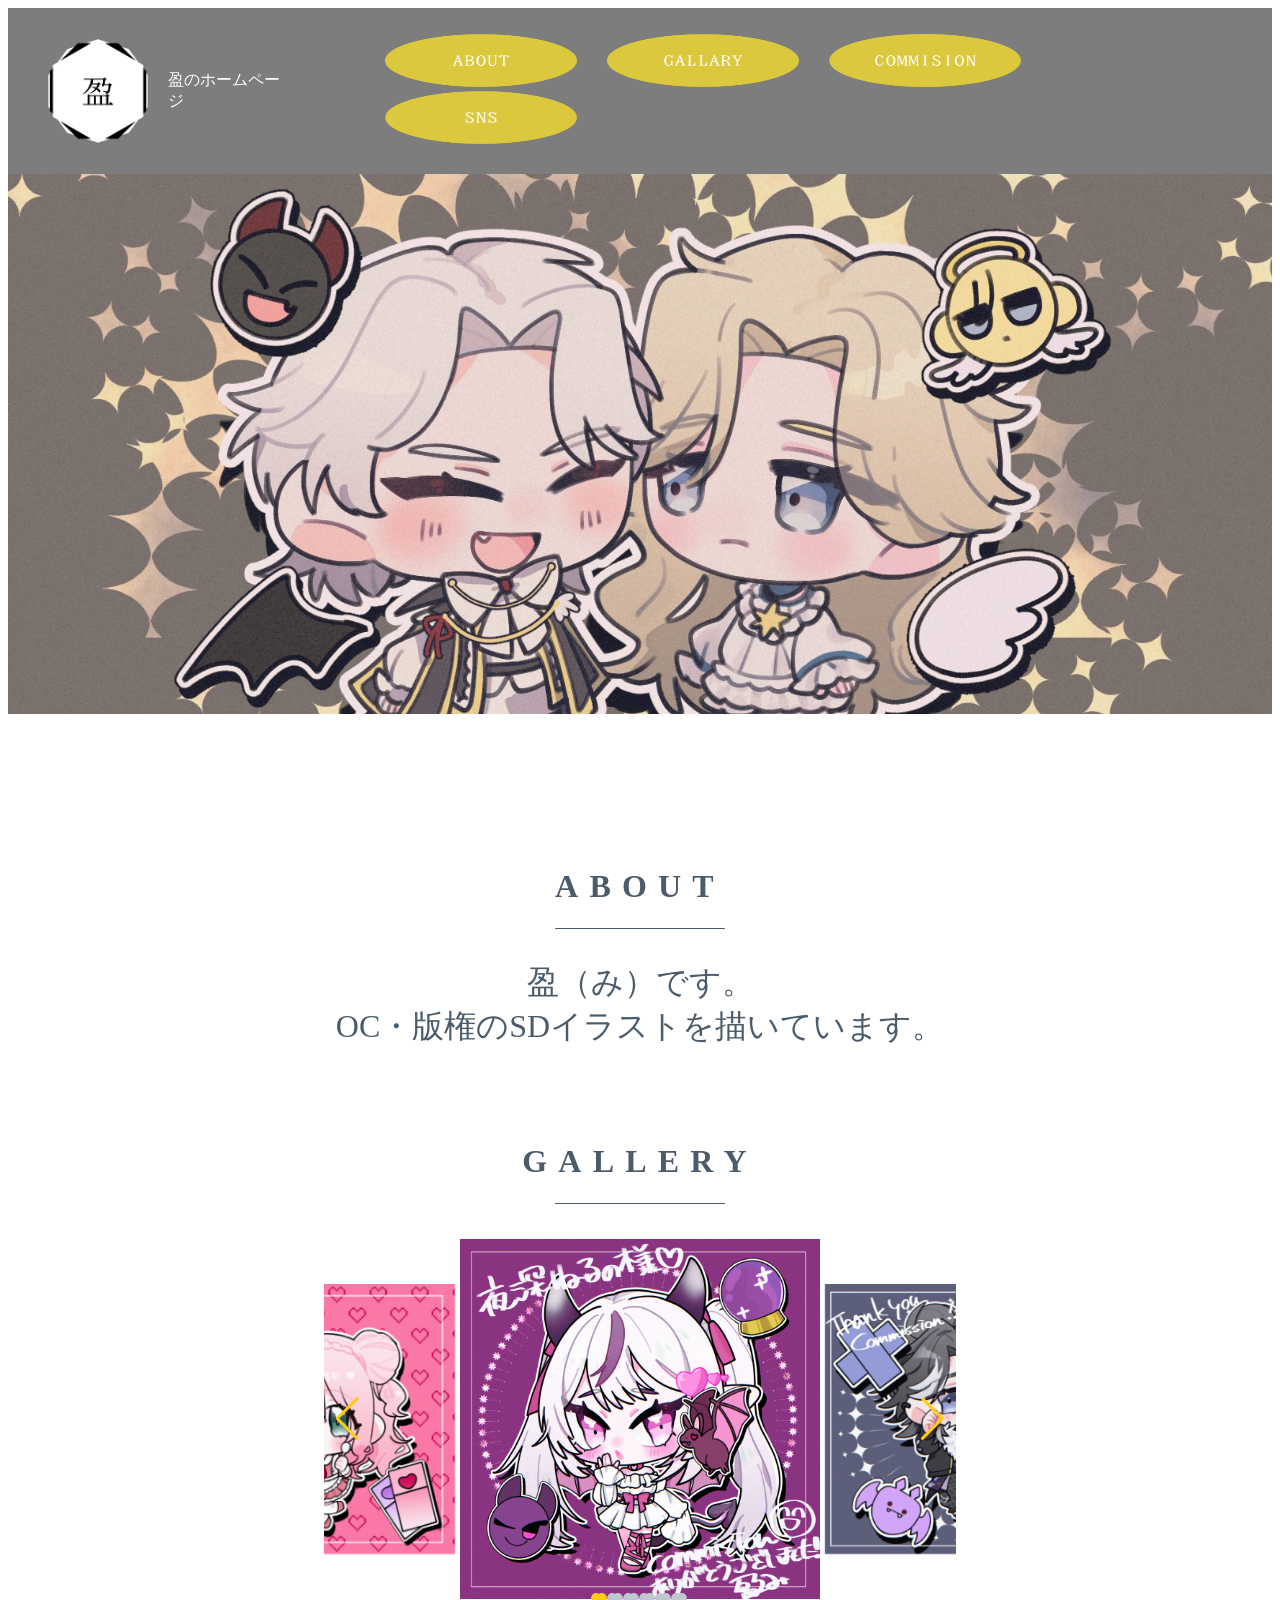
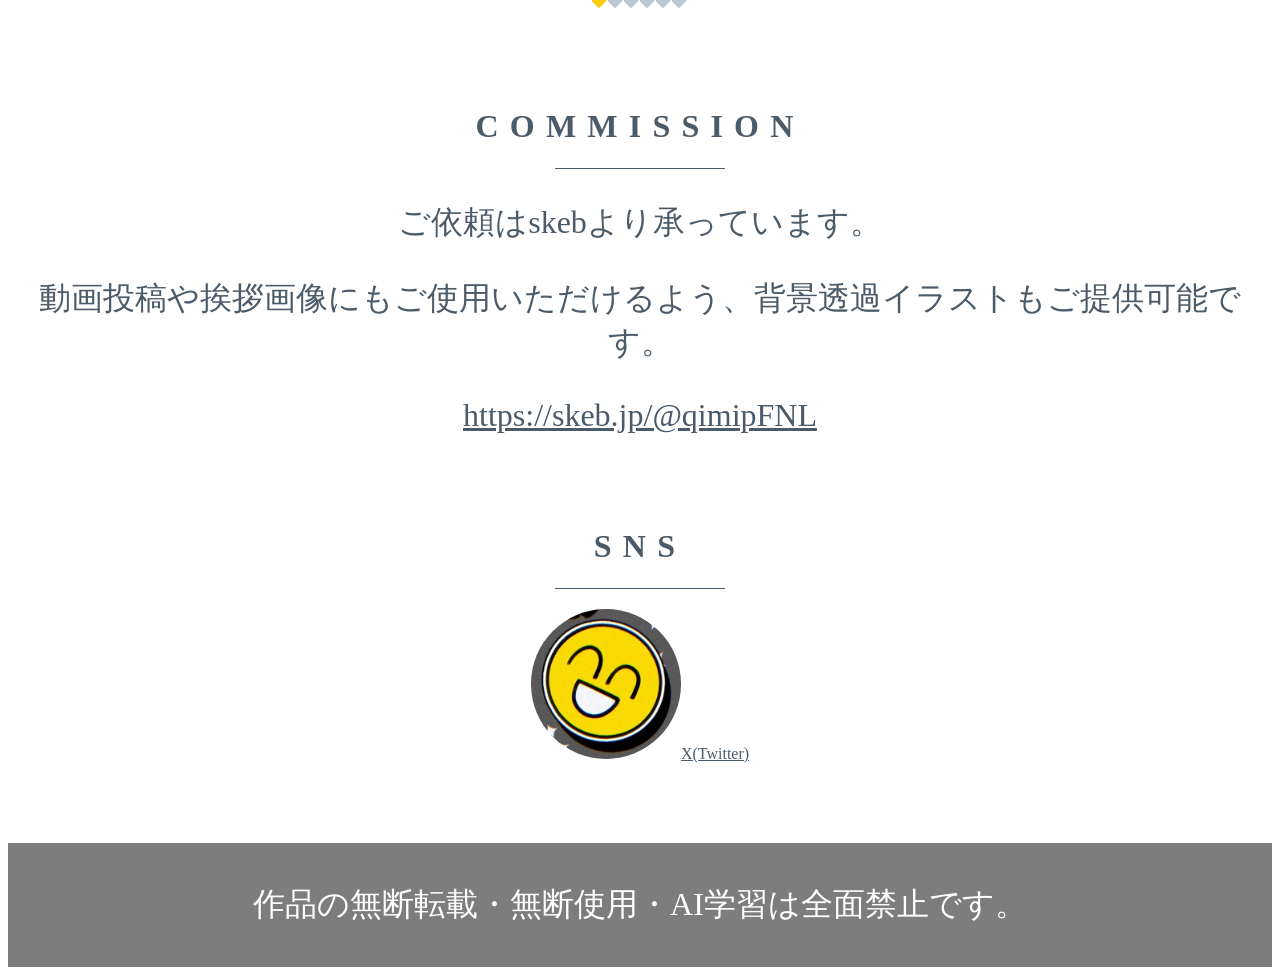
==== index.html @ 28e16974 "spCss" ====
<!DOCTYPE html>
<html lang="ja">
<head>
    <meta charset="UTF-8">
    <meta name="viewport" content="width=device-width, initial-scale=1.0">
    <title>盈のホームページ</title>
      <link rel="stylesheet" href="css/reset.css" type="text/css">
    <link rel="stylesheet" href="css/pc.css" type="text/css">  
    <link rel="stylesheet" href="css/sp.css" type="text/css">
    <link rel="stylesheet" href="https://unpkg.com/swiper@11/swiper-bundle.min.css">


</head>
<body>
<header class="site-header">
        <div id="logo"></div>
        <img src="common/logo.png" width="100" hegiht="37" aly="盈ロゴ">
        <div class="site-title">盈のホームページ</div>
    <nav id="gNavi">
        <ul>
            <li><a href="#about"><img src="common/navi1.png" width="192" height="53" alt="案内"></a></li>
            <li><a href="#gallery"><img src="common/navi2.png" width="192" height="53" alt="ギャラリー"></a></li>
            <li><a href="#commission"><img src="common/navi3.png" width="192" height="53" alt="コミッション"></a></li>
            <li><a href="#sns"><img src="common/navi4.png" width="192" height="53" alt="SNS"></a></li>
        </ul>
    </nav>
    <div id="nav-toggle">
        <div>
            <span></span>
            <span></span>
            <span></span>
        </div>
    </div>
</header>
<main>
    <div id="mainPhoto">
        <img src="common/main.png" width="100%" height="auto" alt="表紙">
    </div>
    <section id="about">
    <h2>ABOUT</h2>
    <p>盈（み）です。<br>OC・版権のSDイラストを描いています。</p>
    </section>
    <section id="gallery">
        <h2>GALLERY</h2>
        <div class="swiper">
            <div class="swiper-wrapper">
                <div class="swiper-slide"><img src="common/CM1.jpg" alt=""></div>
                <div class="swiper-slide"><img src="common/CM2.jpg" alt=""></div>
                <div class="swiper-slide"><img src="common/CM3.jpg" alt=""></div>
                <div class="swiper-slide"><img src="common/sample1.jpg" alt=""></div>
                <div class="swiper-slide"><img src="common/sample2.jpg" alt=""></div>
                <div class="swiper-slide"><img src="common/sample3.jpg" alt=""></div>
            </div>

            <!--ページネーション（下の丸）-->
            <div class="swiper-pagination"></div>
            <!--矢印-->
            <div class="swiper-button-prev"></div>
            <div class="swiper-button-next"></div>
        </div>
    </section>
    <section id="commission">
        <h2>COMMISSION</h2>
        <p>ご依頼はskebより承っています。</p>
        <p>動画投稿や挨拶画像にもご使用いただけるよう、背景透過イラストもご提供可能です。</p>
        <a href="https://skeb.jp/@qimipFNL" id="skeb-link">https://skeb.jp/@qimipFNL</a>
    </section>
    <section id="sns">
        <h2>SNS</h2>
        <a href="https://x.com/qimipFNL?s=20" id="snslink"><img src="common/icon.jpg" width="150" height="150" class="sns-icon">X(Twitter)</a>
    </section>
</main>
    
<footer class="site-footer">
    <p>作品の無断転載・無断使用・AI学習は全面禁止です。</p>
</footer>

</body>
<script src="https://code.jquery.com/jquery-3.4.1.js"></script>
<script src="common/js/lightbox.min.js"></script>
<script>
//スマホハンバーガーメニュー
(function($) {
    $(function () {
        $('#nav-toggle').on('click', function() {
            $('body').toggleClass('open');
        });
        $('#gNavi a,#gNavi img').on('click', function() {
            $('body').removeClass('open');
        });
    });
})(jQuery);
</script>
<script src="https://cdn.jsdelivr.net/npm/swiper@11/swiper-bundle.min.js"></script>
<script>
  const swiper = new Swiper('.swiper', {
    loop: true,
    centeredSlides: true,
    slidesPerView:'auto',
    spaceBetween: 20,
    pagination: {
      el: '.swiper-pagination',
      clickable: true,
    },
    navigation: {
      nextEl: '.swiper-button-next',
      prevEl: '.swiper-button-prev',
    },
});
</script>

</html>
---- css/pc.css ----
p {
    font-size: 2em;
}

.sp {
    display: none;
}

h2::after {
    content: "";
    display: block;
    background-color: #4b5b6a;
    width: 170px;
    height: 1px;
    margin: 10px auto 0;
    border-radius: 2px;
}

.site-header {
    display: flex;
    align-items: center;
    justify-content: space-between;
    padding: 10px 40px;
    background: #7d7d7d;
}

.site-title {
    color: #fff;
    margin: 20px;
    padding: 0px;
}


nav ul {
    overflow: hidden;
    list-style: none;
}

nav li {
    float: left;
    margin-left: 30px;
}

#mainPhoto {
    width: 100%;
    height: 600px;
    margin: 0 auto;
    background: #fff;
    box-sizing: border-box;
    overflow: hidden;
}

#mainPhoto img{
    width: 100%;
    height: 90%;
    object-fit: cover;
    display: block;
}

main section {
  margin: 80px auto;
}
 
section h2 {
  text-align: center;
  font-size: 2em;
  line-height: 200%;
  color: #4b5b6a;
  letter-spacing: 0.35em;
  margin-bottom: 20px;
}

.swiper {
    width: 50%;
    max-width: 900px;
    margin: 0 auto;
}
.swiper-slide {
    width: auto !important;
    display: flex !important;
    justify-content: center;
}
.swiper-slide img{
    width: 300px;
    height: auto;
    padding-top: 45px;
    padding-bottom: 45px;
    object-fit: contain;
    transform: scale(0.9);
    transition: transform 0.3s ease;
}
.swiper-slide-active img {
    transform: scale(1.2);
}
:root {
    --swiper-navigation-color: #ffcc12;
    --swiper-pagination-color: #ffcc12;
    --swiper-pagination-bullet-inactive-color: #bfc7d0;
    --swiper-pagination-bullet-inactive-opacity: 1;
}

.swiper-pagination-bullet {
    width: 14px;
    height: 14px;
    position: relative;
    background: transparent;
    opacity: 1;
}
.swiper-pagination-bullet::before,
.swiper-pagination-bullet::after{
    content: "";
    position: absolute;
    width: 10px;
    height: 14px;
    background: #bfc7d0;
    border-radius: 10px 10px 0 0;
}
/*左の丸*/
.swiper-pagination-bullet::before{
    left: 3px;
    transform: rotate(-45deg);
    transform-origin: bottom left;
}
/*右の丸*/
.swiper-pagination-bullet::after{
    right: 5px;
    transform: rotate(45deg);
    transform-origin: bottom right;
}
.swiper-pagination-bullet-active::before,
.swiper-pagination-bullet-active::after{
    background: #ffcc12;
}

#skeb-link {
    display: block;
    text-align: center;
    color: #4b5b6a;
    font-size: 2em;
}

section #snslink {
    display: block;
    text-align: center;
    color: #4b5b6a;
    margin: 0 auto;
    width: fit-content;
}
 
.sns-icon {
    border-radius: 50%;
    object-fit: cover;
}
.sns-icon {
    transition: 0.3s;
}
.sns-icon:hover {
    transform: scale(1.1);
}

.site-footer {
    display: flex;
    align-items: center;
    justify-content: space-between;
    padding: 40px 40px;
    background: #7d7d7d;
}

footer p {
    text-align: center;
    margin: auto;
    color: #fff;
}
---- css/sp.css ----
@media screen and (max-width: 736px){
    
    p {
        font-size: 16px;
    }
        
    .pc {display: none;}

    html {
        overflow-x: hidden;
    }

    body {
        width: 100%;
        margin: 0;
        padding: 0;
    }

    .container {
        flex-direction: column;
    }

    header {
        position: relative;
        display: flex;
        flex-direction: column;
        align-items: center;
        height: 150px;
        justify-content: center;

    }

    #logo img {
        width: 30px;
        height: 30px;
        margin: 0 auto 4px auto
    }

    .site-title {
        font-size: 18px;
        margin: 0;
    }

    #gNavi * {
        pointer-events: auto;
    }
/*ナビは最初非表示*/
     #gNavi {
        background-color: rgba(249, 249, 249, 0.9);
        width: 100%;
        height: 100vh;
        position: fixed;
        top: 0;
        left: 0;
        z-index: 990;
        flex-direction: column;
        justify-content: center;
        align-items: center;
        visibility: hidden;
        opacity: 0;
        transition: all .6s ease;
        pointer-events: none;
    }
    #gNavi ul {
        opacity: 0;
        transform: translateY(-200px);
        transition: transform .6s ease, opacity 02s ease;
    }
    #gNavi img {
        display: block;
        padding: 10px 0;
    }

    .open {
        overflow: hidden;
    }
    .open #gNavi {
        visibility: visible;
        opacity: 1;
    }
    .open #gNavi ul{
        opacity: 1;
        transform: translateY(0);
    }
/*ハンバーガーの位置調整（はみ出し防止）*/
    #nav-toggle {
        width: 30px;
        height: 25px;
        position: fixed;
        top: 15px;
        right: 15px;
        z-index: 2000;
    }

    #nav-toggle>div {
        position: relative;
        width: 100%;
        height: 100%;

    }

    #nav-toggle span {
        width: 100%;
        height: 3px;
        left: 0;
        display: block;
        background: #ffcc12;
        position: absolute;
        transition: transform .6s ease-in-out, top .5s ease;
    }

    #nav-toggle span:nth-child(1){top: 0px;}
    #nav-toggle span:nth-child(2){top: 10px;}
    #nav-toggle span:nth-child(3){top: 20px;}
    .open #nav-toggle span:nth-child(1){
        top: 15px;
        transform: rotate(45deg);
    }
    .open #nav-toggle span:nth-child(2){
        top: 15px;
        width: 0;
        left: 50%;
    }
    .open #nav-toggle span:nth-child(3){
        top: 15px;
        transform: rotate(-45deg);
    }
   

    }
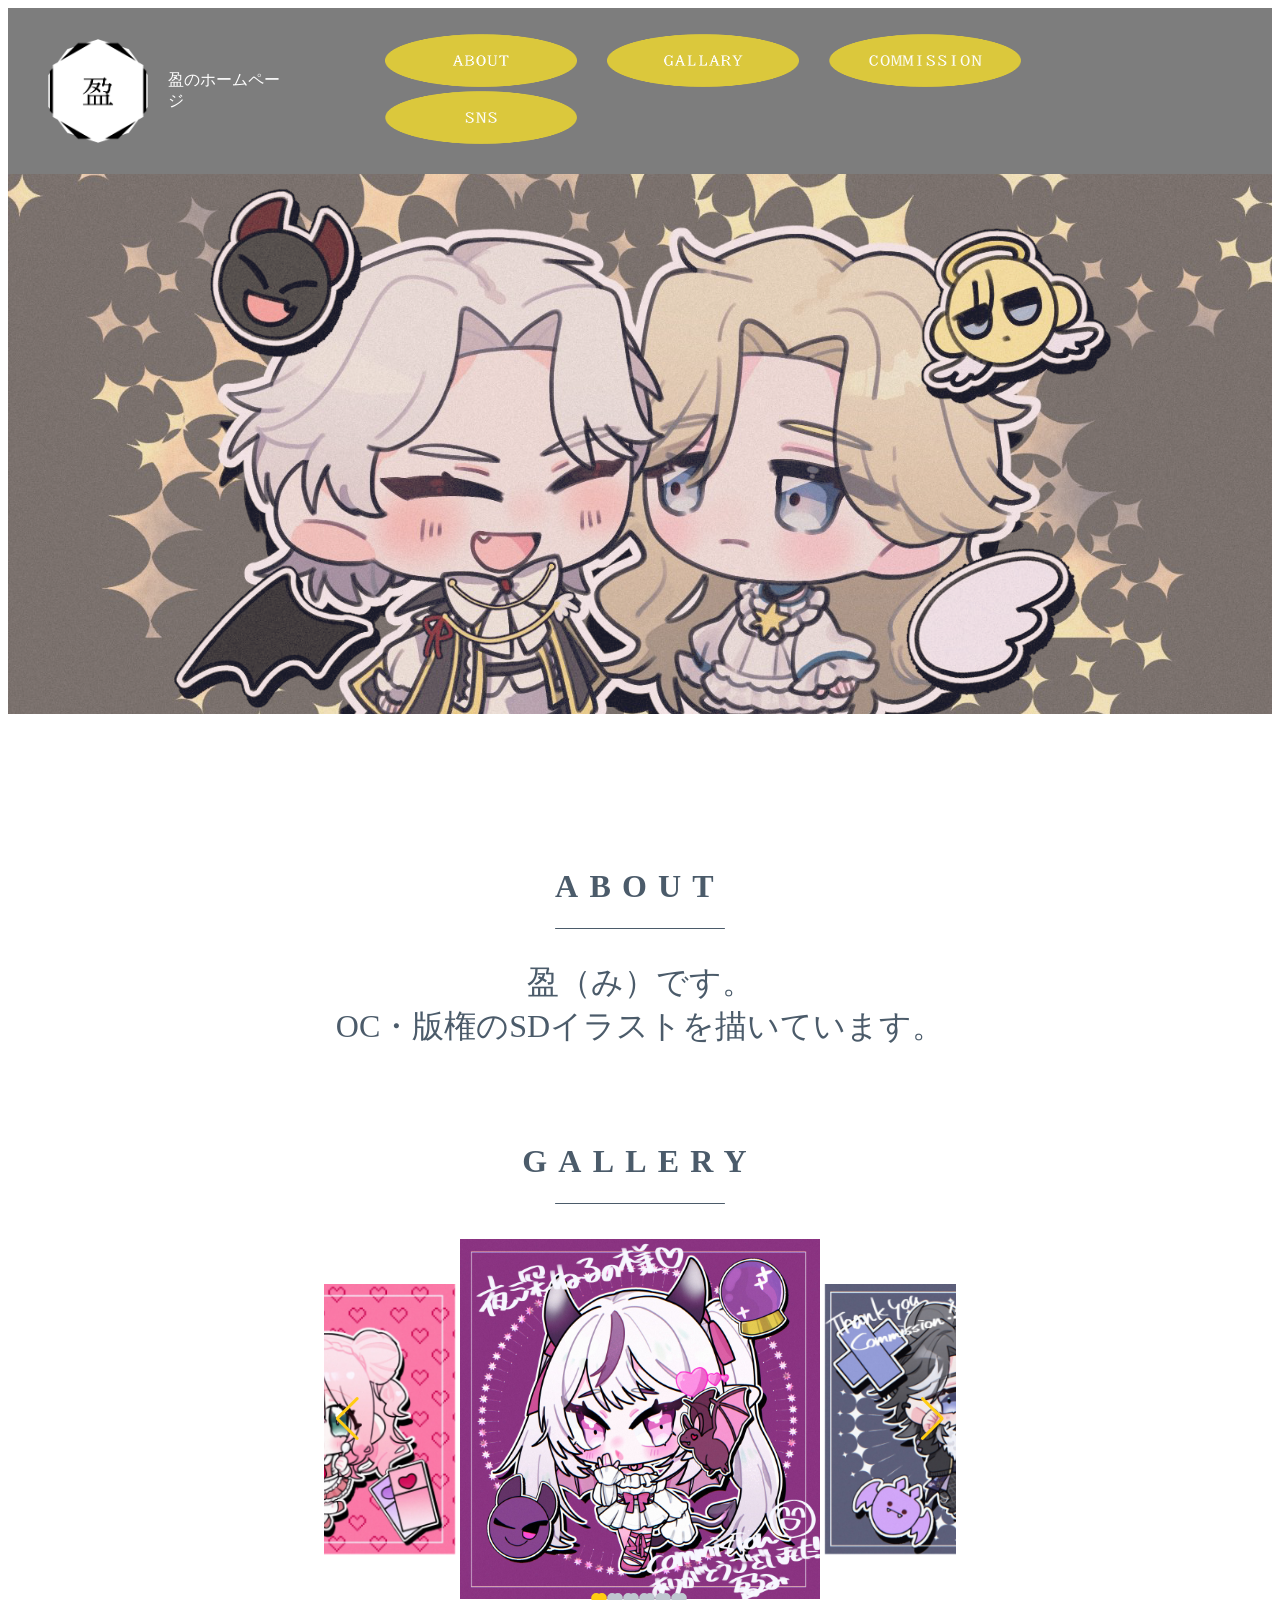
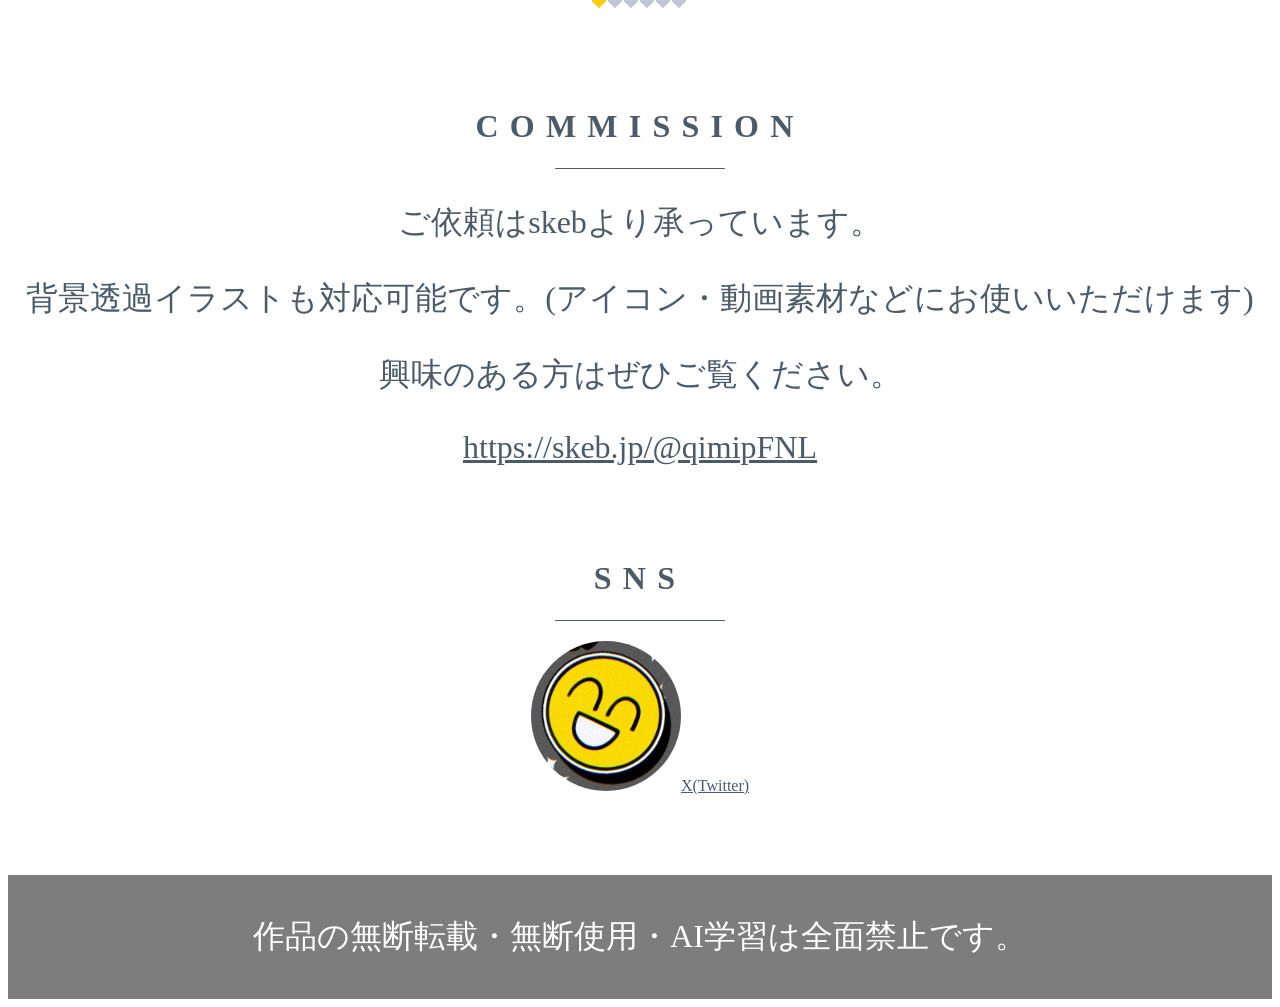
==== commit cac70987: "index.html を更新" ====
--- a/index.html
+++ b/index.html
@@ -62,7 +62,8 @@
     <section id="commission">
         <h2>COMMISSION</h2>
         <p>ご依頼はskebより承っています。</p>
-        <p>動画投稿や挨拶画像にもご使用いただけるよう、背景透過イラストもご提供可能です。</p>
+        <p>背景透過イラストも対応可能です。(アイコン・動画素材などにお使いいただけます)</p>
+        <p>興味のある方はぜひご覧ください。</p>
         <a href="https://skeb.jp/@qimipFNL" id="skeb-link">https://skeb.jp/@qimipFNL</a>
     </section>
     <section id="sns">
--- a/css/pc.css
+++ b/css/pc.css
@@ -70,7 +70,7 @@
   margin-bottom: 20px;
 }
 
-.swiper {
+.swiper{
     width: 50%;
     max-width: 900px;
     margin: 0 auto;
--- a/css/sp.css
+++ b/css/sp.css
@@ -126,5 +126,10 @@
         transform: rotate(-45deg);
     }
    
+    .swiper {
+        width: 100%;
+        max-width: 700px;
+        margin: 0 auto;
+    }
 
     }
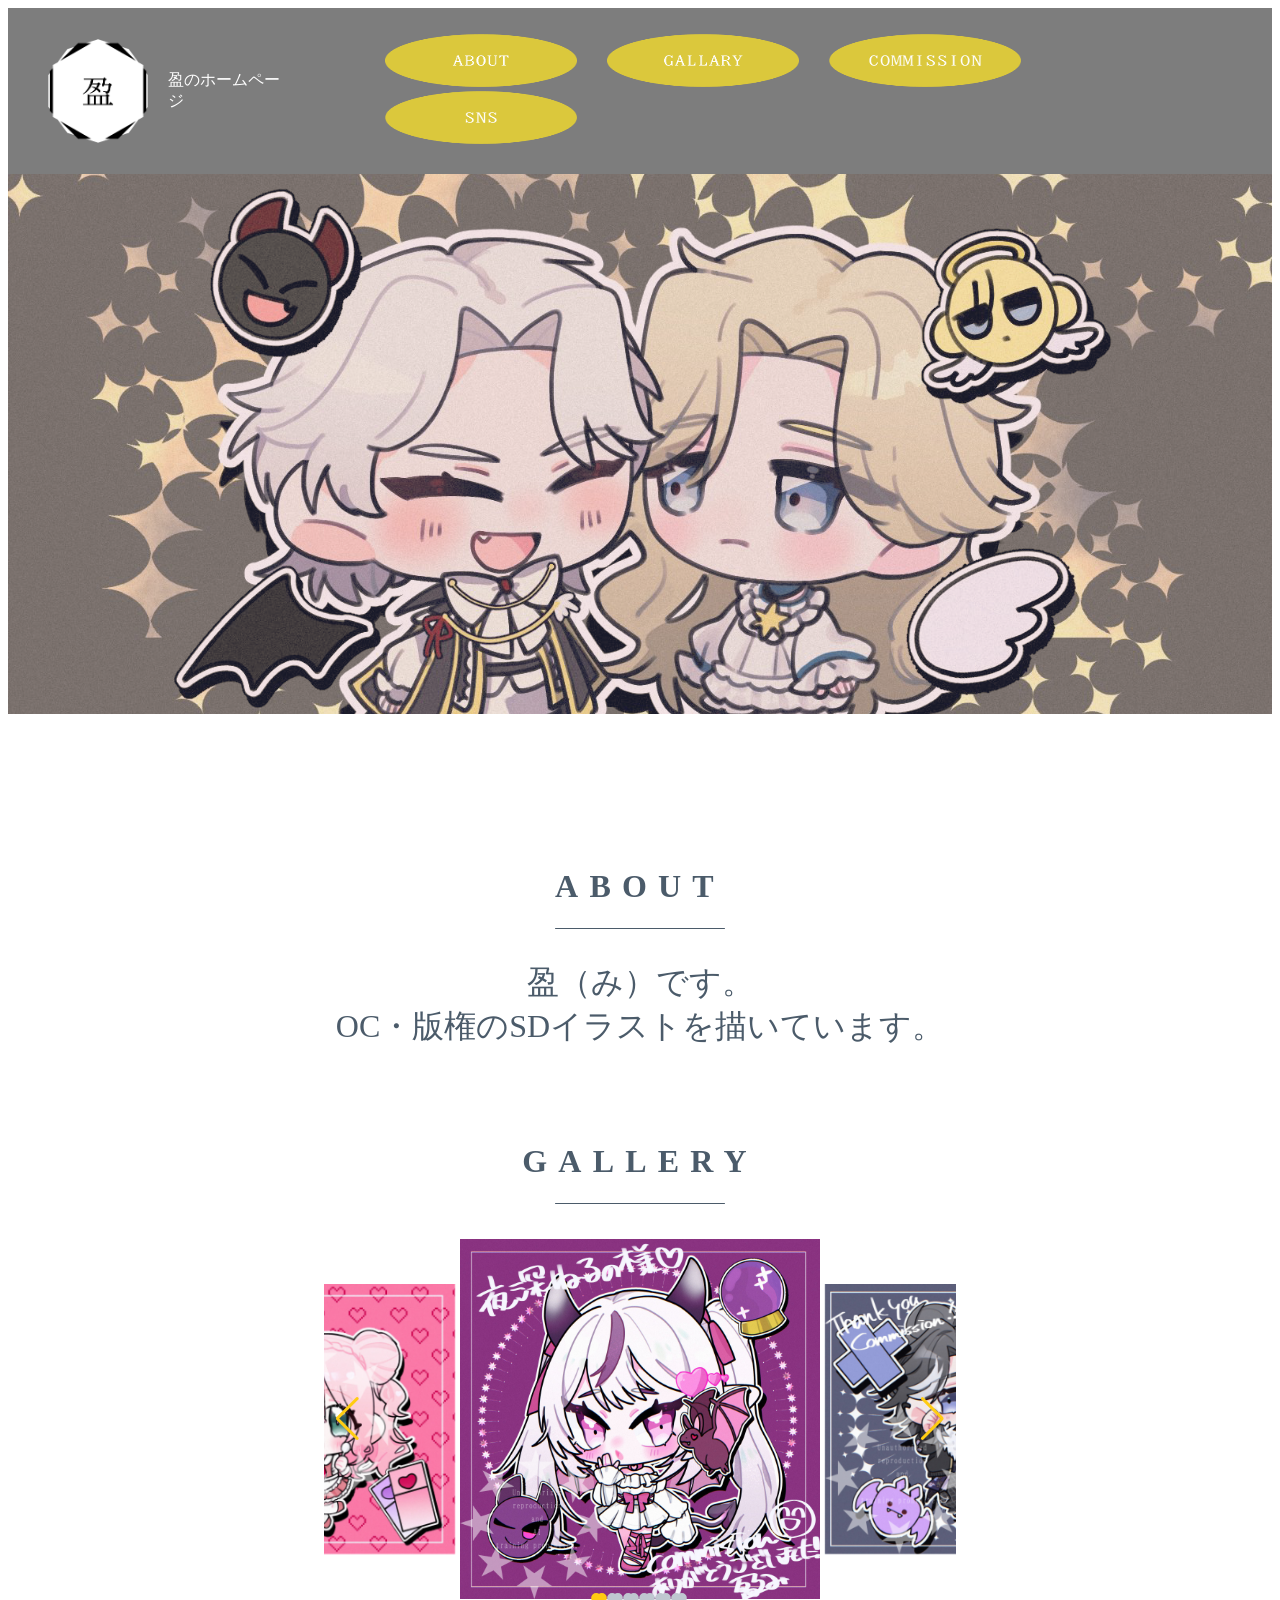
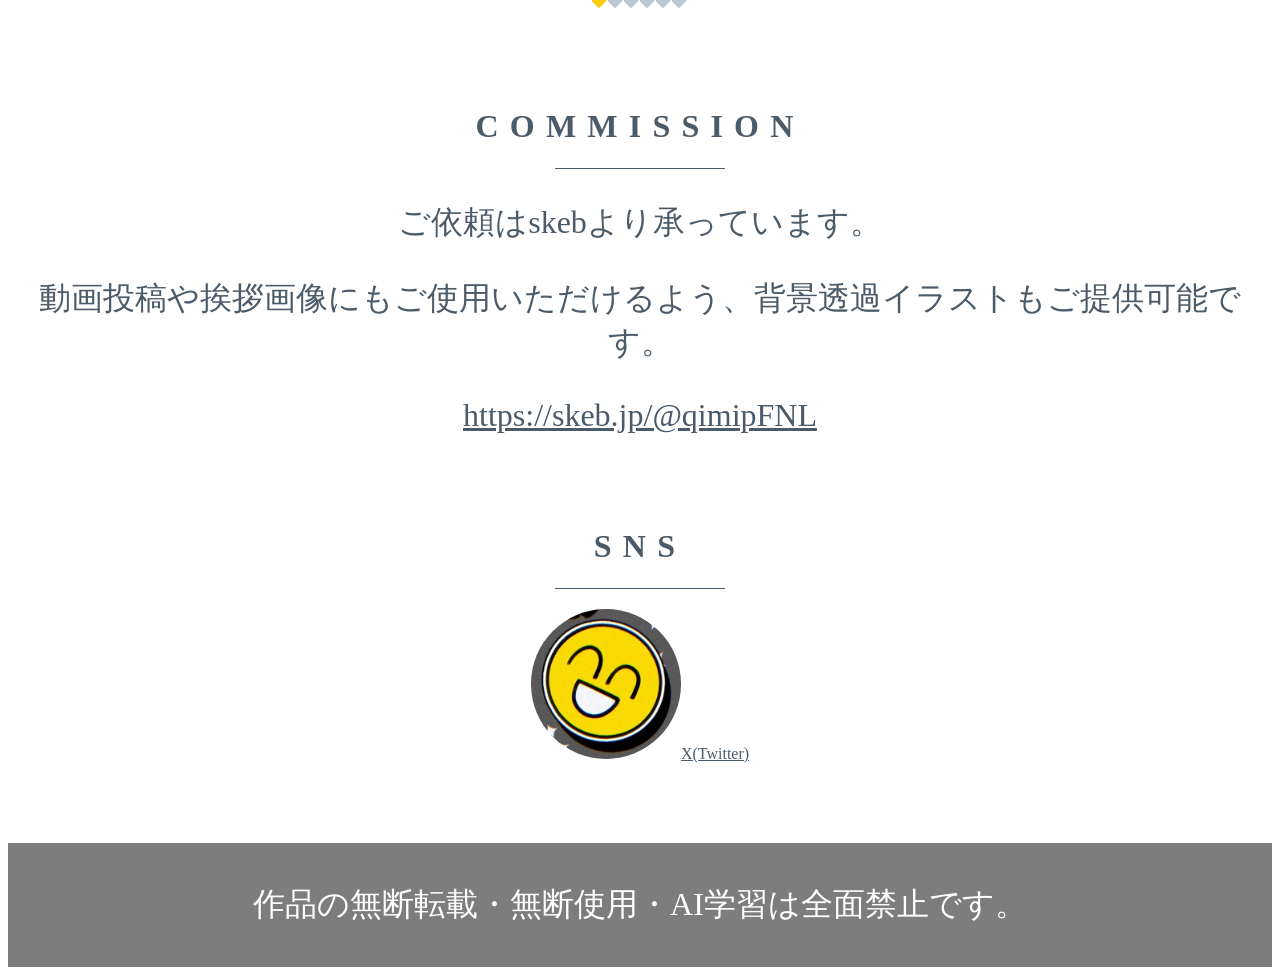
==== commit 56830f9f: "common" ====
--- a/index.html
+++ b/index.html
@@ -44,12 +44,12 @@
         <h2>GALLERY</h2>
         <div class="swiper">
             <div class="swiper-wrapper">
-                <div class="swiper-slide"><img src="common/CM1.jpg" alt=""></div>
-                <div class="swiper-slide"><img src="common/CM2.jpg" alt=""></div>
-                <div class="swiper-slide"><img src="common/CM3.jpg" alt=""></div>
-                <div class="swiper-slide"><img src="common/sample1.jpg" alt=""></div>
-                <div class="swiper-slide"><img src="common/sample2.jpg" alt=""></div>
-                <div class="swiper-slide"><img src="common/sample3.jpg" alt=""></div>
+                <div class="swiper-slide"><img src="common/CM1.png" alt=""></div>
+                <div class="swiper-slide"><img src="common/CM2.png" alt=""></div>
+                <div class="swiper-slide"><img src="common/CM3.png" alt=""></div>
+                <div class="swiper-slide"><img src="common/sample1.png" alt=""></div>
+                <div class="swiper-slide"><img src="common/sample2.png" alt=""></div>
+                <div class="swiper-slide"><img src="common/sample3.png" alt=""></div>
             </div>
 
             <!--ページネーション（下の丸）-->
@@ -62,8 +62,7 @@
     <section id="commission">
         <h2>COMMISSION</h2>
         <p>ご依頼はskebより承っています。</p>
-        <p>背景透過イラストも対応可能です。(アイコン・動画素材などにお使いいただけます)</p>
-        <p>興味のある方はぜひご覧ください。</p>
+        <p>動画投稿や挨拶画像にもご使用いただけるよう、背景透過イラストもご提供可能です。</p>
         <a href="https://skeb.jp/@qimipFNL" id="skeb-link">https://skeb.jp/@qimipFNL</a>
     </section>
     <section id="sns">
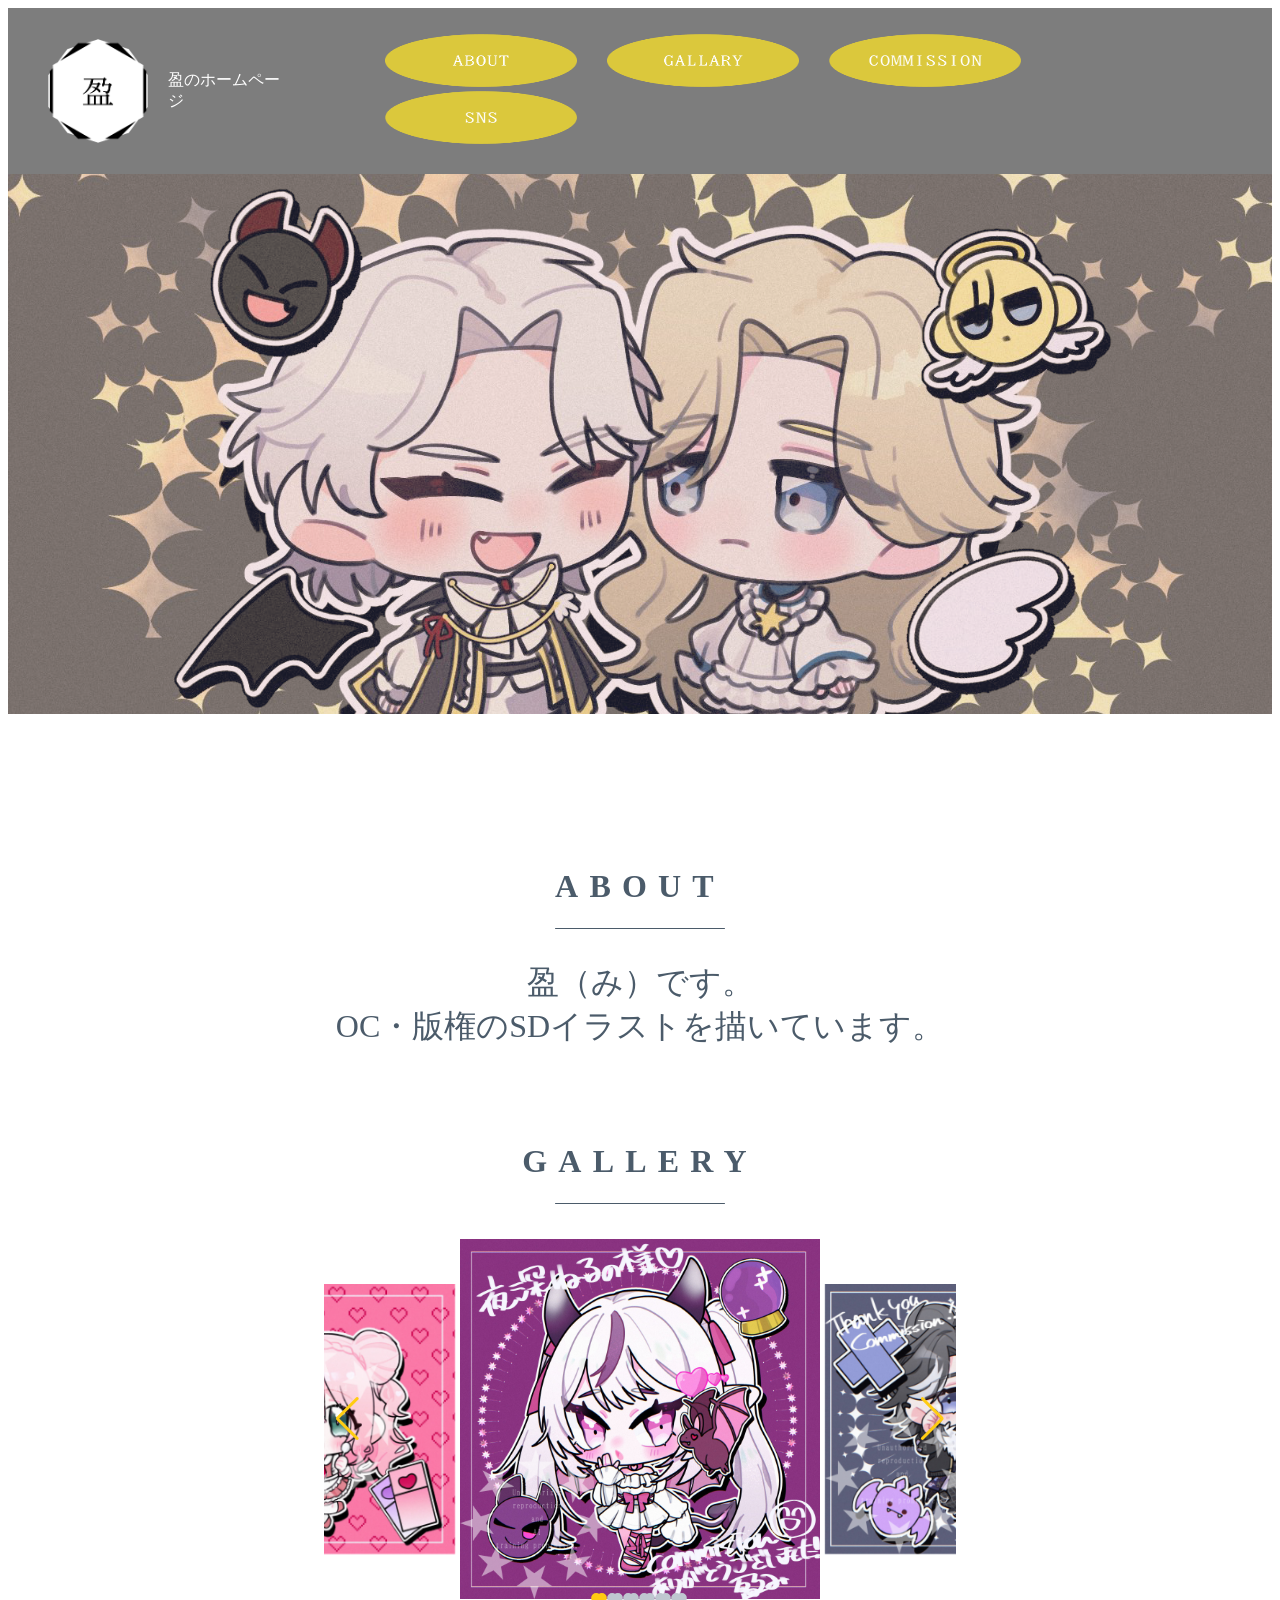
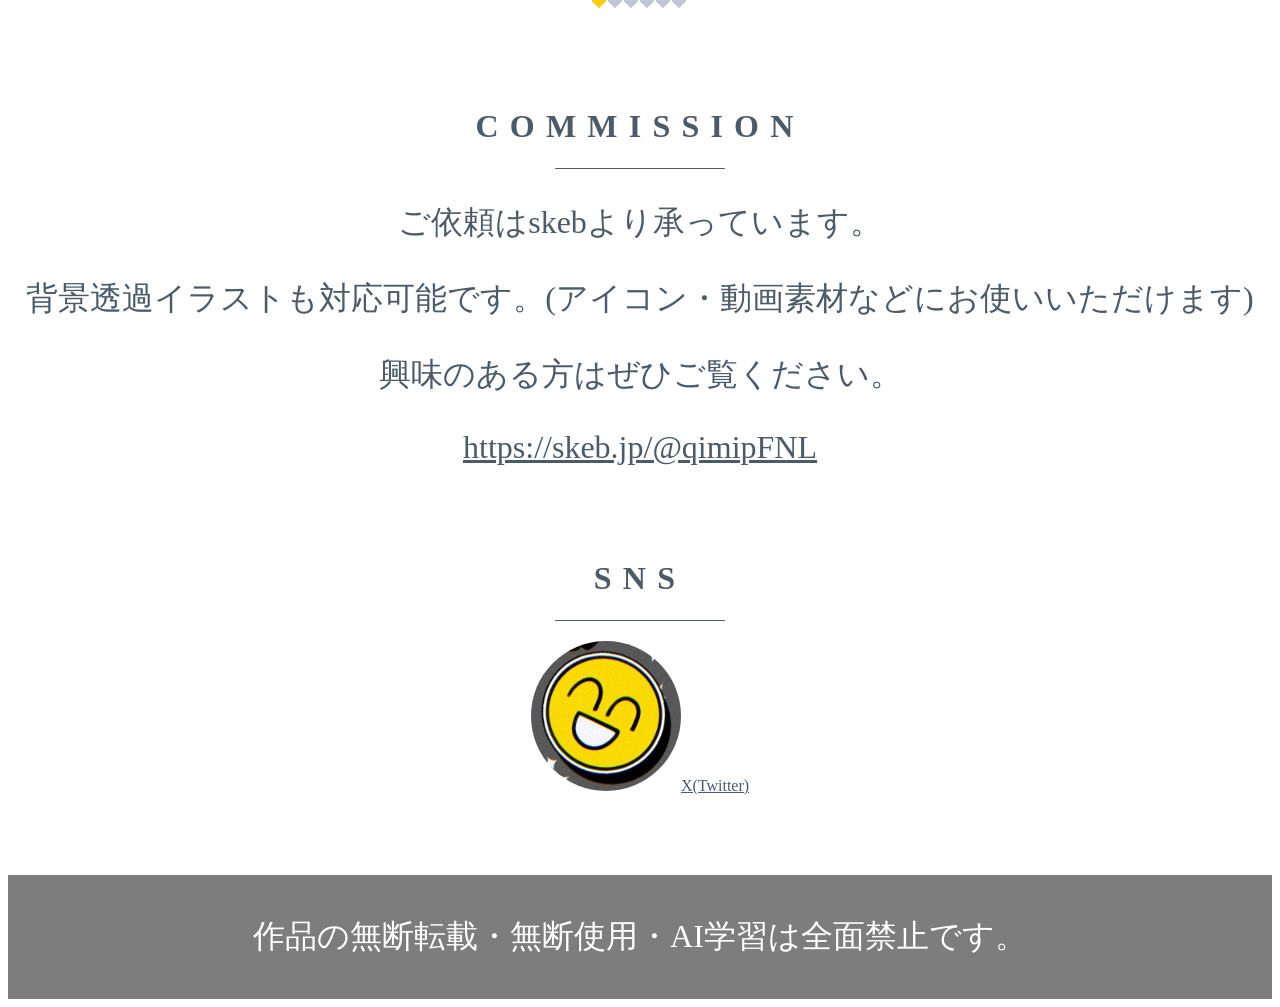
==== commit 85b586c5: "Merge branch 'main' of https://github.com/mi-mi-mi1027/HP-mi" ====
--- a/index.html
+++ b/index.html
@@ -62,7 +62,8 @@
     <section id="commission">
         <h2>COMMISSION</h2>
         <p>ご依頼はskebより承っています。</p>
-        <p>動画投稿や挨拶画像にもご使用いただけるよう、背景透過イラストもご提供可能です。</p>
+        <p>背景透過イラストも対応可能です。(アイコン・動画素材などにお使いいただけます)</p>
+        <p>興味のある方はぜひご覧ください。</p>
         <a href="https://skeb.jp/@qimipFNL" id="skeb-link">https://skeb.jp/@qimipFNL</a>
     </section>
     <section id="sns">
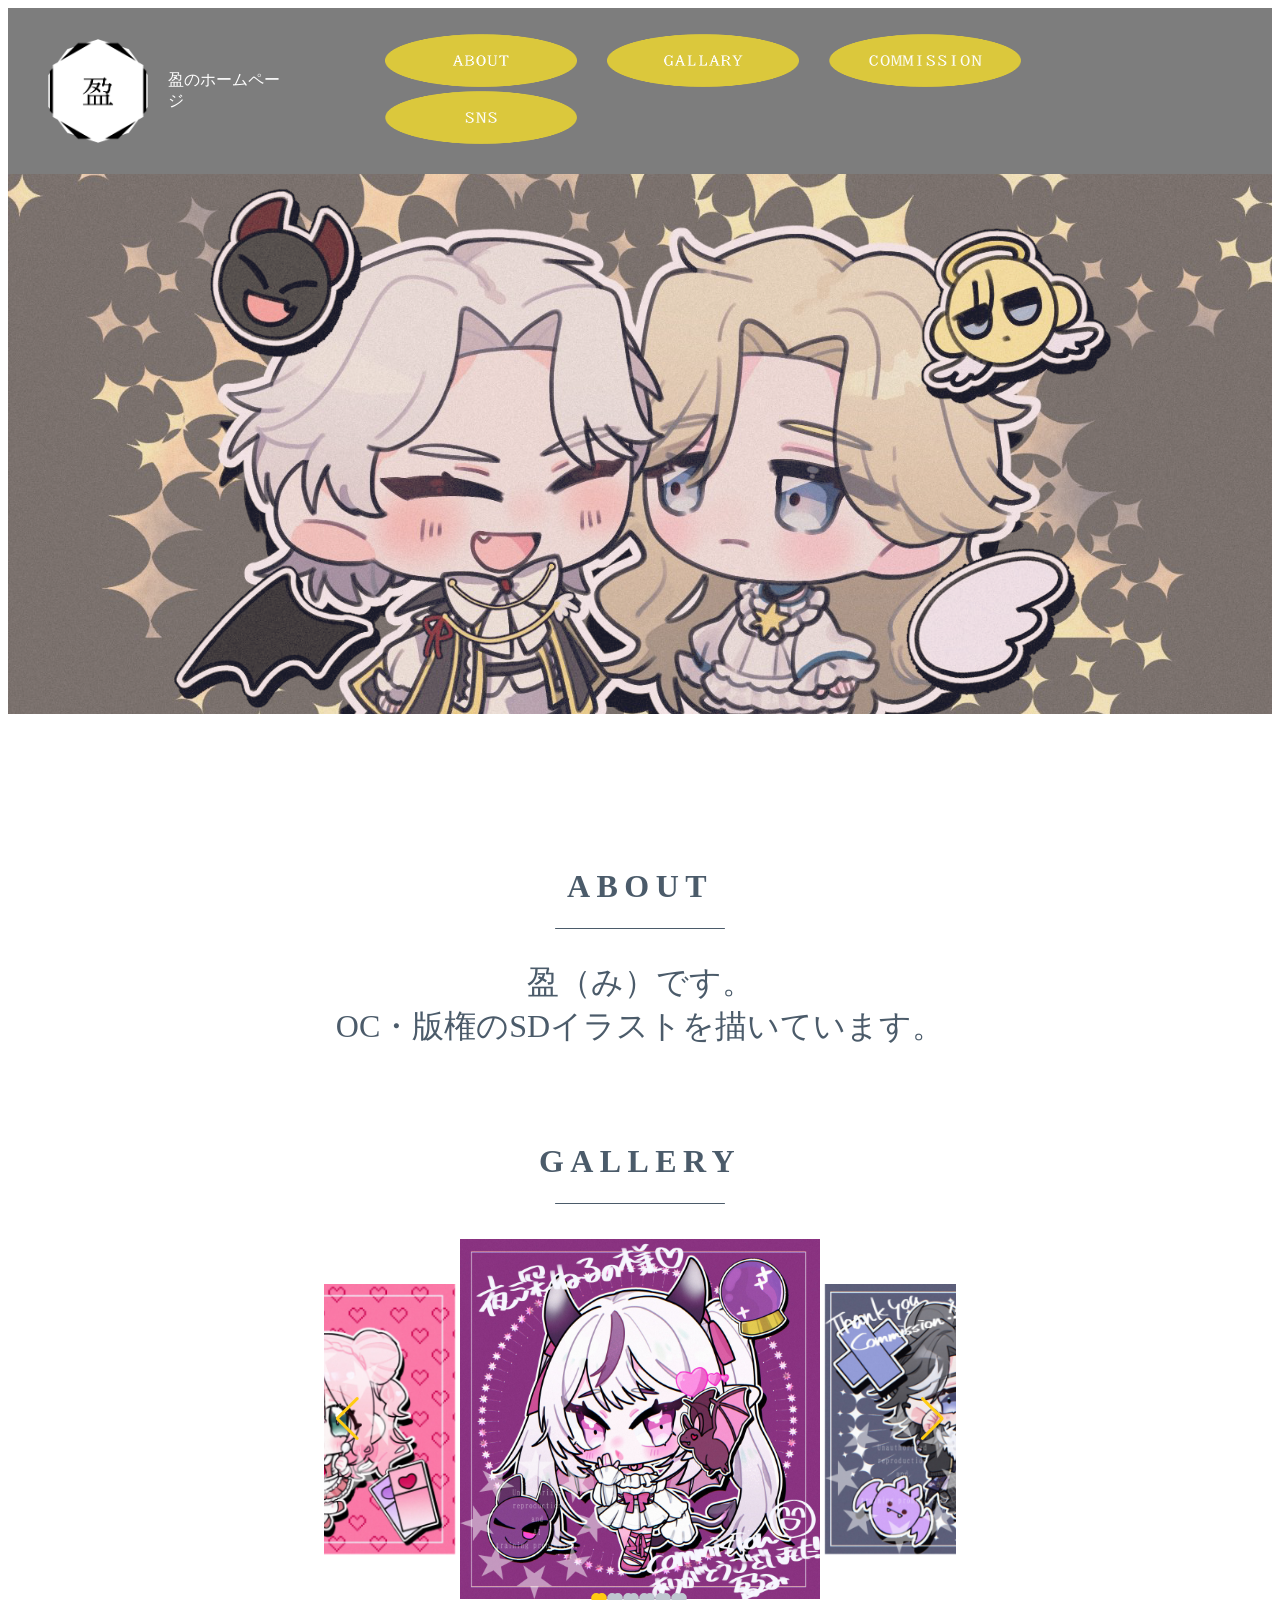
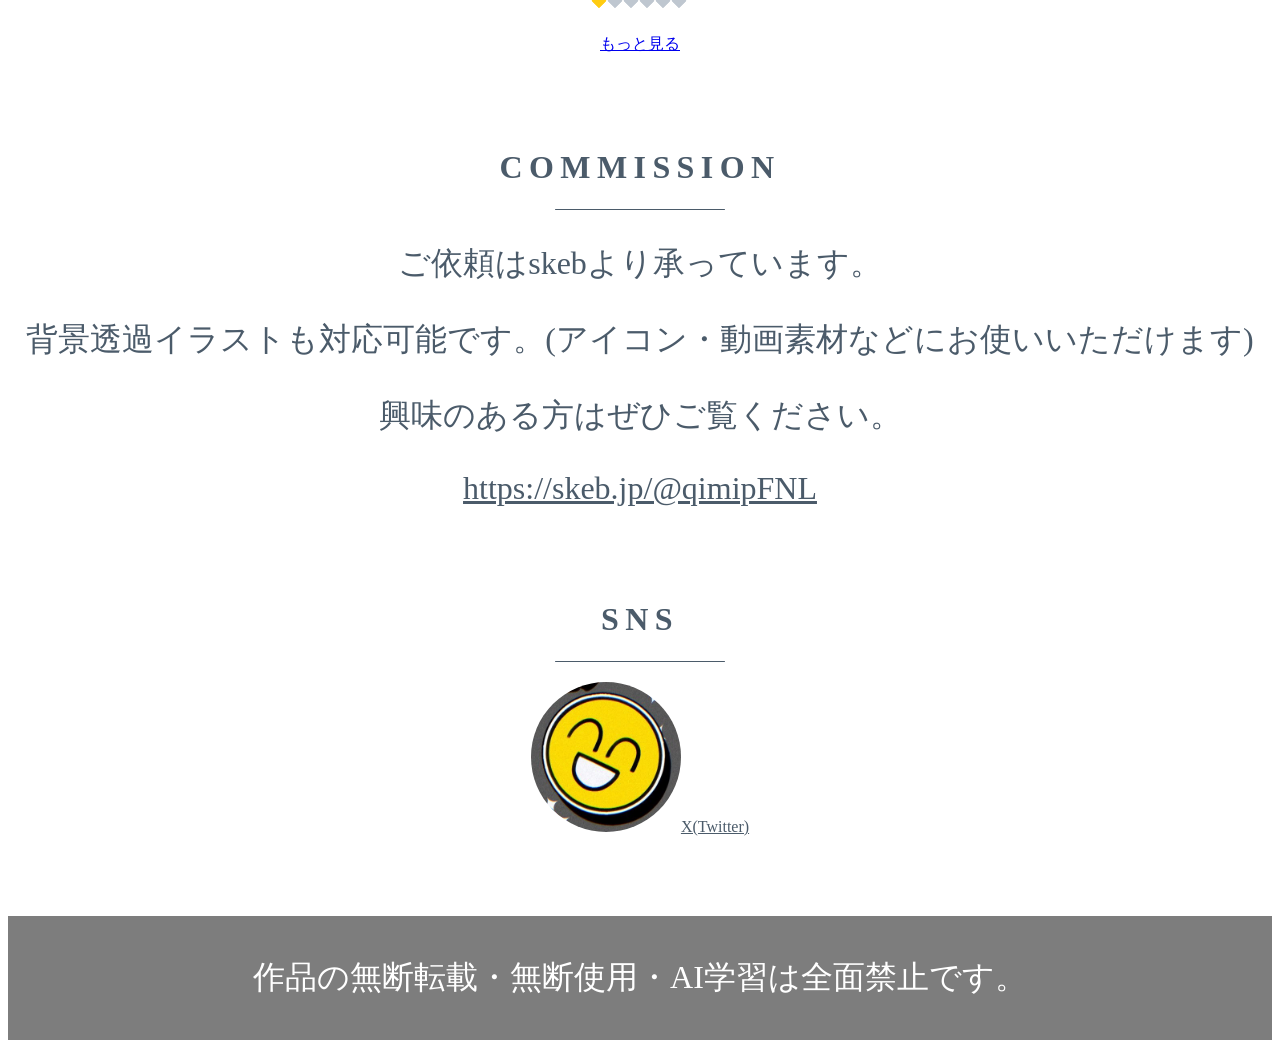
==== commit 80ac4629: "gallery" ====
--- a/index.html
+++ b/index.html
@@ -4,7 +4,7 @@
     <meta charset="UTF-8">
     <meta name="viewport" content="width=device-width, initial-scale=1.0">
     <title>盈のホームページ</title>
-      <link rel="stylesheet" href="css/reset.css" type="text/css">
+    <link rel="stylesheet" href="css/reset.css" type="text/css">
     <link rel="stylesheet" href="css/pc.css" type="text/css">  
     <link rel="stylesheet" href="css/sp.css" type="text/css">
     <link rel="stylesheet" href="https://unpkg.com/swiper@11/swiper-bundle.min.css">
@@ -14,7 +14,7 @@
 <body>
 <header class="site-header">
         <div id="logo"></div>
-        <img src="common/logo.png" width="100" hegiht="37" aly="盈ロゴ">
+        <img src="common/logo.png" width="100" hegiht="37" alt="盈ロゴ">
         <div class="site-title">盈のホームページ</div>
     <nav id="gNavi">
         <ul>
@@ -58,6 +58,7 @@
             <div class="swiper-button-prev"></div>
             <div class="swiper-button-next"></div>
         </div>
+            <a class=gallery-link href="gallery.html">もっと見る</a>
     </section>
     <section id="commission">
         <h2>COMMISSION</h2>
--- a/css/pc.css
+++ b/css/pc.css
@@ -132,6 +132,12 @@
     background: #ffcc12;
 }
 
+.gallery-link {
+    display: flex;
+    justify-content: center;
+    margin-top: 20px;
+}
+
 #skeb-link {
     display: block;
     text-align: center;
@@ -170,4 +176,104 @@
     text-align: center;
     margin: auto;
     color: #fff;
+}
+
+/*GALLERYページ*/
+
+.page-title {
+    text-align: center;
+    margin: auto;
+    color: #fff;
+    font-size: 60px;
+    padding-right: 180px;
+}
+
+#logo-gallery {
+    padding-left: 29px;
+}
+
+#top-back {
+    font-weight: bold;
+    width: 40px;
+    height: 40px;
+    position: fixed;
+    top: 15px;
+    right: 15px;
+    z-index: 2000;
+    display: inline-block;
+    color: #fff;
+    background-color: #ffcc12;
+    border-radius: 50px;
+    position: absolute
+}
+
+#top-back a {
+    display: flex;
+    color: #fff;
+    margin-top: 9px;
+    padding-left: 7px;
+}
+
+.square-grid img:hover {
+    transform: scale(1.2);
+}
+
+.square-grid {
+    display: grid;
+    grid-template-columns: repeat(4, 1fr);/*横4列*/
+    gap: 20px; /*画像の間隔*/
+    max-width: 990px;
+    margin: 0 auto;
+}
+.square-grid a {
+    display: block;
+}
+.square-grid img {
+    width: 100%;
+    height: auto;
+    object-fit: cover;
+}
+
+.grid-l img:hover {
+    transform: scale(1.2);
+}
+
+.grid-l {
+    display: grid;
+    grid-template-columns: repeat(1, 1fr);
+    gap: 20px;
+    max-width: 990px;
+    margin: 0 auto;
+}
+
+.grid-l a {
+    display: flex;
+    justify-content: center;
+}
+
+.grid-l img {
+    width: 60%;
+    height: auto;
+    object-fit: cover;
+}
+
+.grid-v img:hover {
+    transform: scale(1.2);
+}
+
+.grid-v {
+    display: grid;
+    grid-template-columns: repeat(3 ,1fr);
+    gap: 20px;
+    max-width: 990px;
+    margin: 0 auto;
+}
+
+.grid-v a {
+   display: block;
+}
+.grid-v img {
+    width: 100%;
+    height: auto;
+    object-fit: cover;
 }
--- a/css/sp.css
+++ b/css/sp.css
@@ -132,4 +132,15 @@
         margin: 0 auto;
     }
 
+    #skeb-link {
+        font-size: 1em;
+    }
+/*GALLERYのCSS*/
+
+    .page-title {
+        font-size: 40px;
+        padding: 0;
+    }
+
+
     }
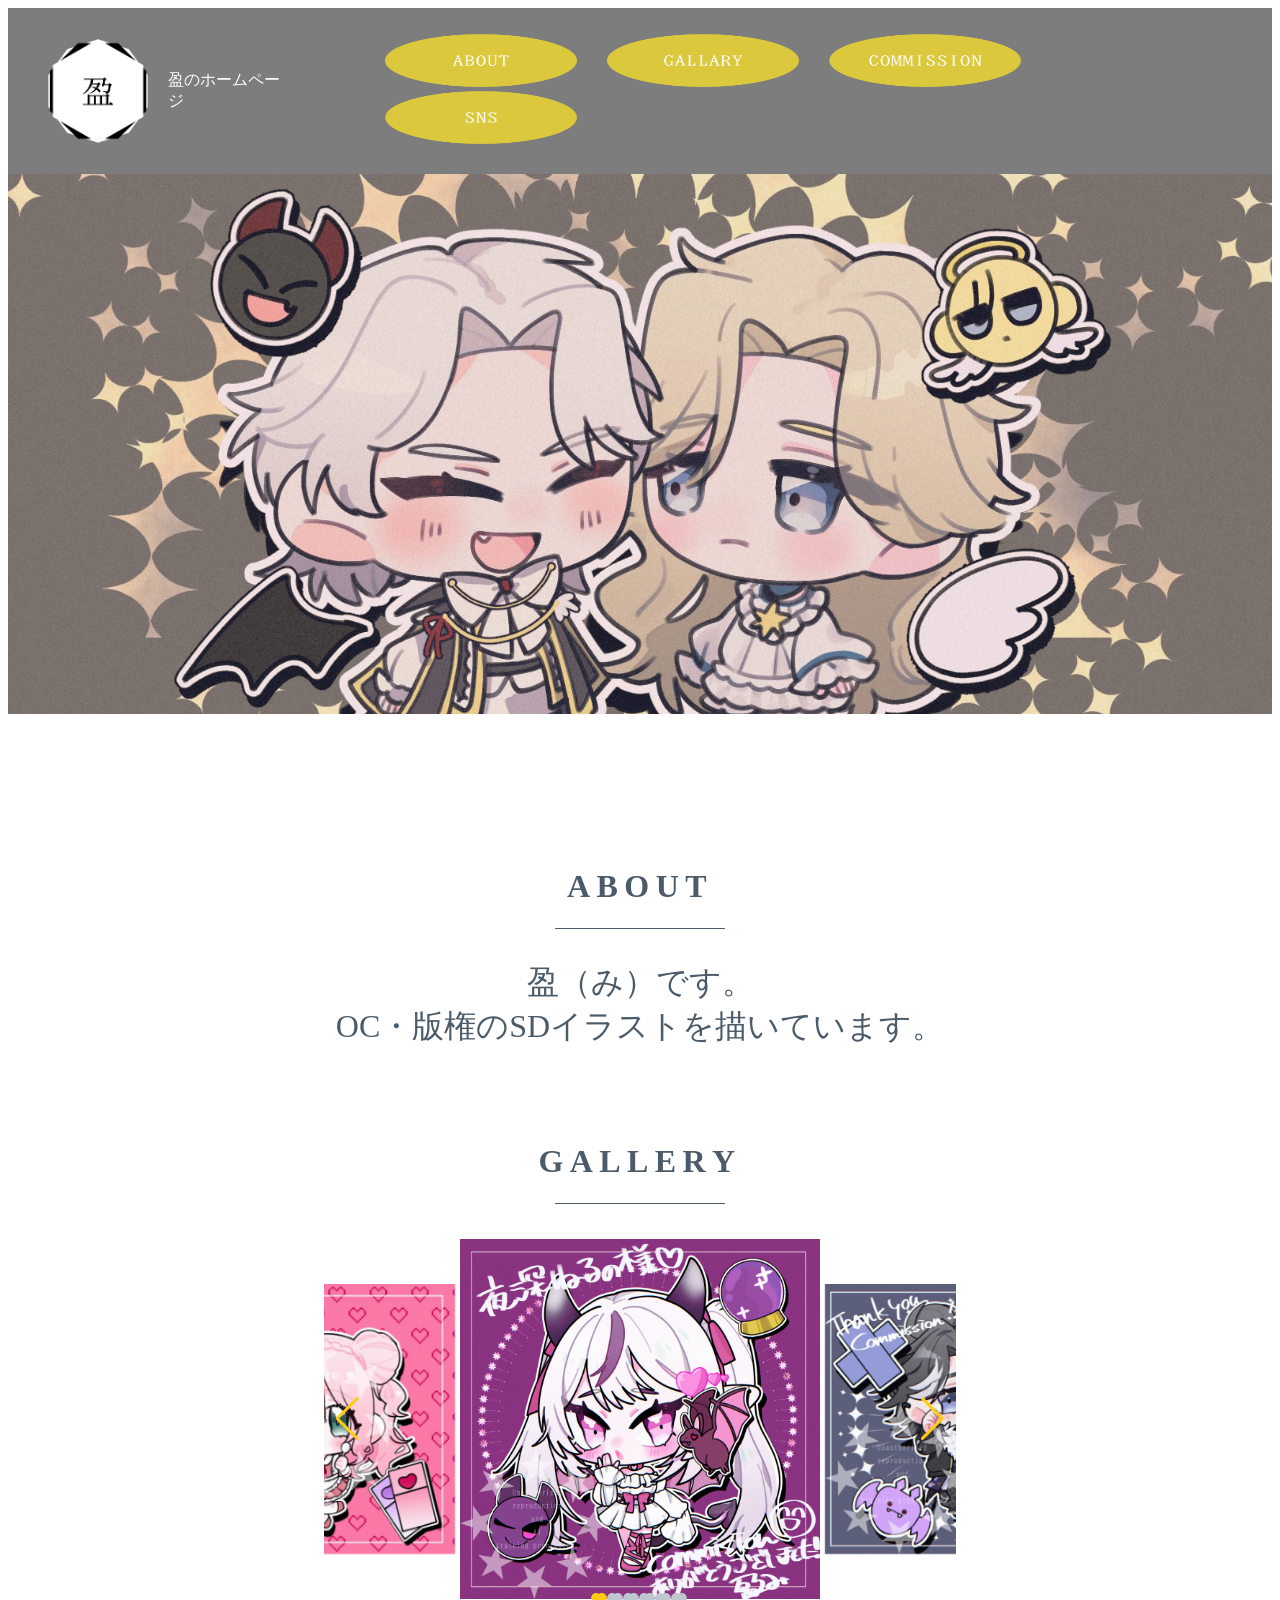
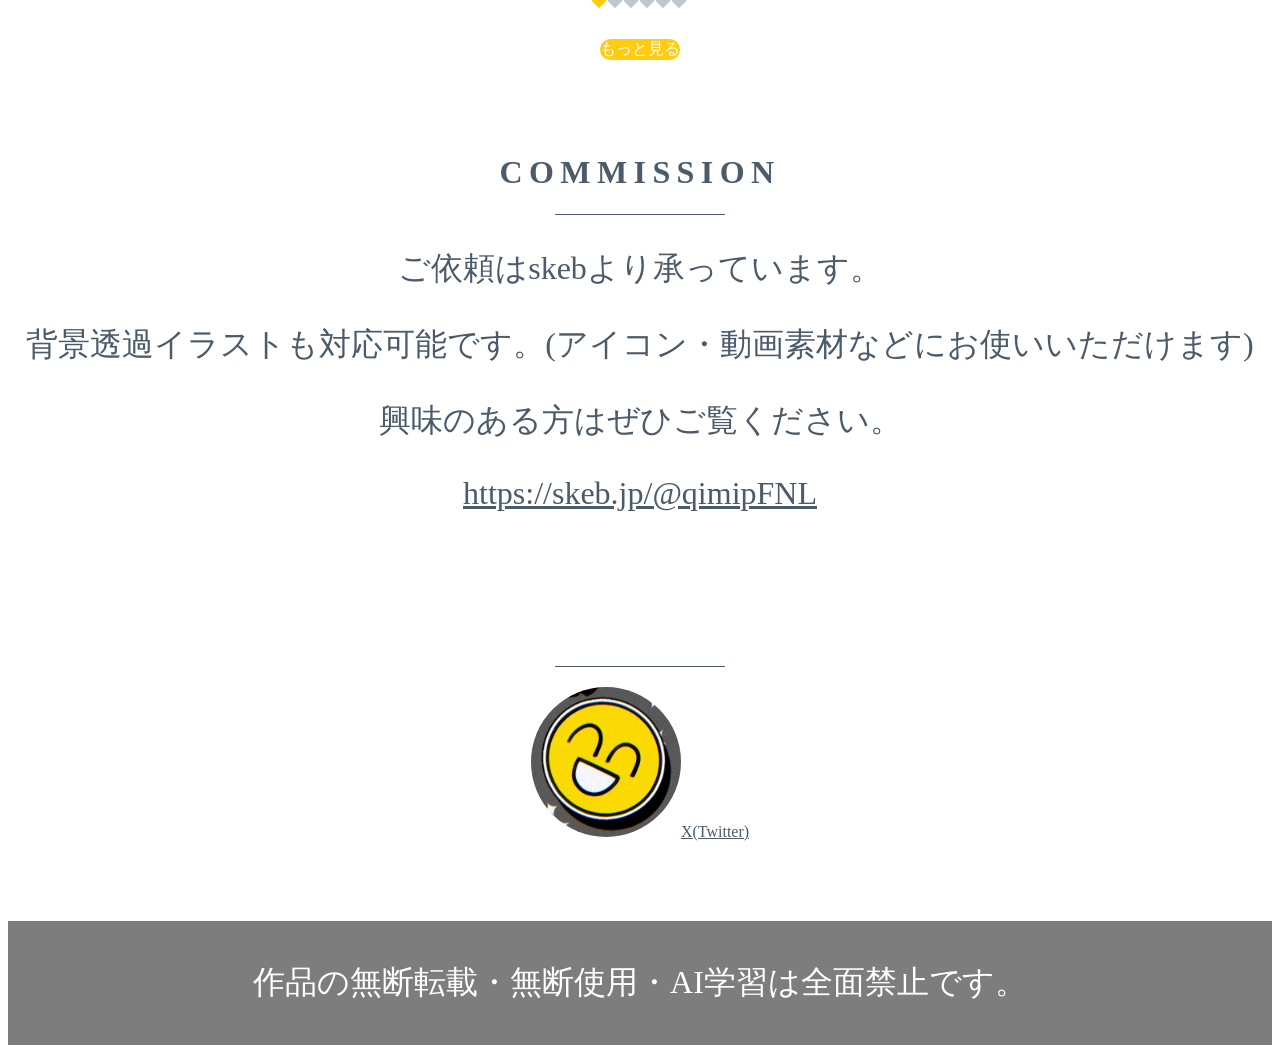
==== commit 2e21d42e: "css" ====
--- a/index.html
+++ b/index.html
@@ -37,11 +37,11 @@
         <img src="common/main.png" width="100%" height="auto" alt="表紙">
     </div>
     <section id="about">
-    <h2>ABOUT</h2>
+    <h2 class="fade-text">ABOUT</h2>
     <p>盈（み）です。<br>OC・版権のSDイラストを描いています。</p>
     </section>
     <section id="gallery">
-        <h2>GALLERY</h2>
+        <h2 class="fade-text">GALLERY</h2>
         <div class="swiper">
             <div class="swiper-wrapper">
                 <div class="swiper-slide"><img src="common/CM1.png" alt=""></div>
@@ -61,14 +61,14 @@
             <a class=gallery-link href="gallery.html">もっと見る</a>
     </section>
     <section id="commission">
-        <h2>COMMISSION</h2>
+        <h2 class="fade-text">COMMISSION</h2>
         <p>ご依頼はskebより承っています。</p>
         <p>背景透過イラストも対応可能です。(アイコン・動画素材などにお使いいただけます)</p>
         <p>興味のある方はぜひご覧ください。</p>
         <a href="https://skeb.jp/@qimipFNL" id="skeb-link">https://skeb.jp/@qimipFNL</a>
     </section>
     <section id="sns">
-        <h2>SNS</h2>
+        <h2 class="fade-text">SNS</h2>
         <a href="https://x.com/qimipFNL?s=20" id="snslink"><img src="common/icon.jpg" width="150" height="150" class="sns-icon">X(Twitter)</a>
     </section>
 </main>
@@ -109,6 +109,23 @@
       prevEl: '.swiper-button-prev',
     },
 });
+
+//　▼文字を一文字ずつ分割
+document.querySelectorAll('.fade-text').forEach(text => {
+    const chars = text.textContent.trim().split('');
+    text.innerHTML = chars.map(c => `<span>${c}</span>`).join('');
+});
+// 文字のfade-up
+const fadeTexts = document.querySelectorAll('.fade-text');
+
+const observer2 = new IntersectionObserver(entries => {
+    entries.forEach(entry => {
+        if(entry.isIntersecting) {
+            entry.target.classList.add('show');
+        }
+    });
+});
+fadeTexts.forEach(el => observer2.observe(el));
 </script>
 
 </html>
--- a/css/pc.css
+++ b/css/pc.css
@@ -133,9 +133,26 @@
 }
 
 .gallery-link {
-    display: flex;
-    justify-content: center;
-    margin-top: 20px;
+    text-decoration: none;
+    display: block;
+    width: max-content;
+    margin-top: 25px;
+    margin-left: auto;
+    margin-right: auto;
+    color: #fff;
+    background-color: #ffcc12;
+}
+
+a.gallery-link {
+    border-radius:100vh
+}
+
+.gallery-link {
+    transition: 0.3s;
+}
+
+.gallery-link:hover {
+    transform: scale(1.3);
 }
 
 #skeb-link {
@@ -207,6 +224,11 @@
     position: absolute
 }
 
+#top-back:hover {
+    transform: scale(1.5);
+    transition: 0.4s;
+}
+
 #top-back a {
     display: flex;
     color: #fff;
@@ -276,4 +298,34 @@
     width: 100%;
     height: auto;
     object-fit: cover;
-}+}
+
+.fade-up {
+    opacity: 0;
+    transform: translateY(30px);
+    transition: opacity 0.8s ease, transform 0.8s ease;
+}
+.fade-up.show {
+    opacity: 1;
+    transform: translateY(0);
+}
+
+.fade-text span {
+    opacity: 0;
+    transform: translateY(20px);
+    display: inline-block;
+    transition: opacity 0.5s ease, transform 0.5s ease;
+}
+.fade-text.show span {
+    opacity: 1;
+    transform: translateY(0);
+}
+.fade-text.show span:nth-child(1) {transition-delay: 0.05s;}
+.fade-text.show span:nth-child(2) {transition-delay: 0.10s;}
+.fade-text.show span:nth-child(3) {transition-delay: 0.15s;}
+.fade-text.show span:nth-child(4) {transition-delay: 0.20s;}
+.fade-text.show span:nth-child(5) {transition-delay: 0.25s;}
+.fade-text.show span:nth-child(6) {transition-delay: 0.30s;}
+.fade-text.show span:nth-child(7) {transition-delay: 0.35s;}
+.fade-text.show span:nth-child(8) {transition-delay: 0.40s;}
+.fade-text.show span:nth-child(9) {transition-delay: 0.45s;}
--- a/css/sp.css
+++ b/css/sp.css
@@ -135,6 +135,51 @@
     #skeb-link {
         font-size: 1em;
     }
+
+    .site-header {
+    display: flex;
+    align-items: center;
+    justify-content: space-between;
+    padding: 2px 40px;
+    background: #7d7d7d;
+}
+
+    #mainPhoto {
+    width: 100%;
+    height: 400px;
+    margin: 0 0 -30px 0;
+    background: #fff;
+    box-sizing: border-box;
+    overflow: hidden;
+}
+
+    main section {
+    margin: 60px auto;
+}
+
+.gallery-link {
+    text-decoration: none;
+    display: block;
+    width: max-content;
+    height: auto;
+    margin-left: auto;
+    margin-right: auto;
+    color: #fff;
+    background-color: #ffcc12;
+}
+
+a.gallery-link {
+    border-radius:100vh
+}
+
+.gallery-link {
+    transition: 0.3s;
+}
+
+.gallery-link:hover {
+    transform: scale(1.3);
+}
+
 /*GALLERYのCSS*/
 
     .page-title {
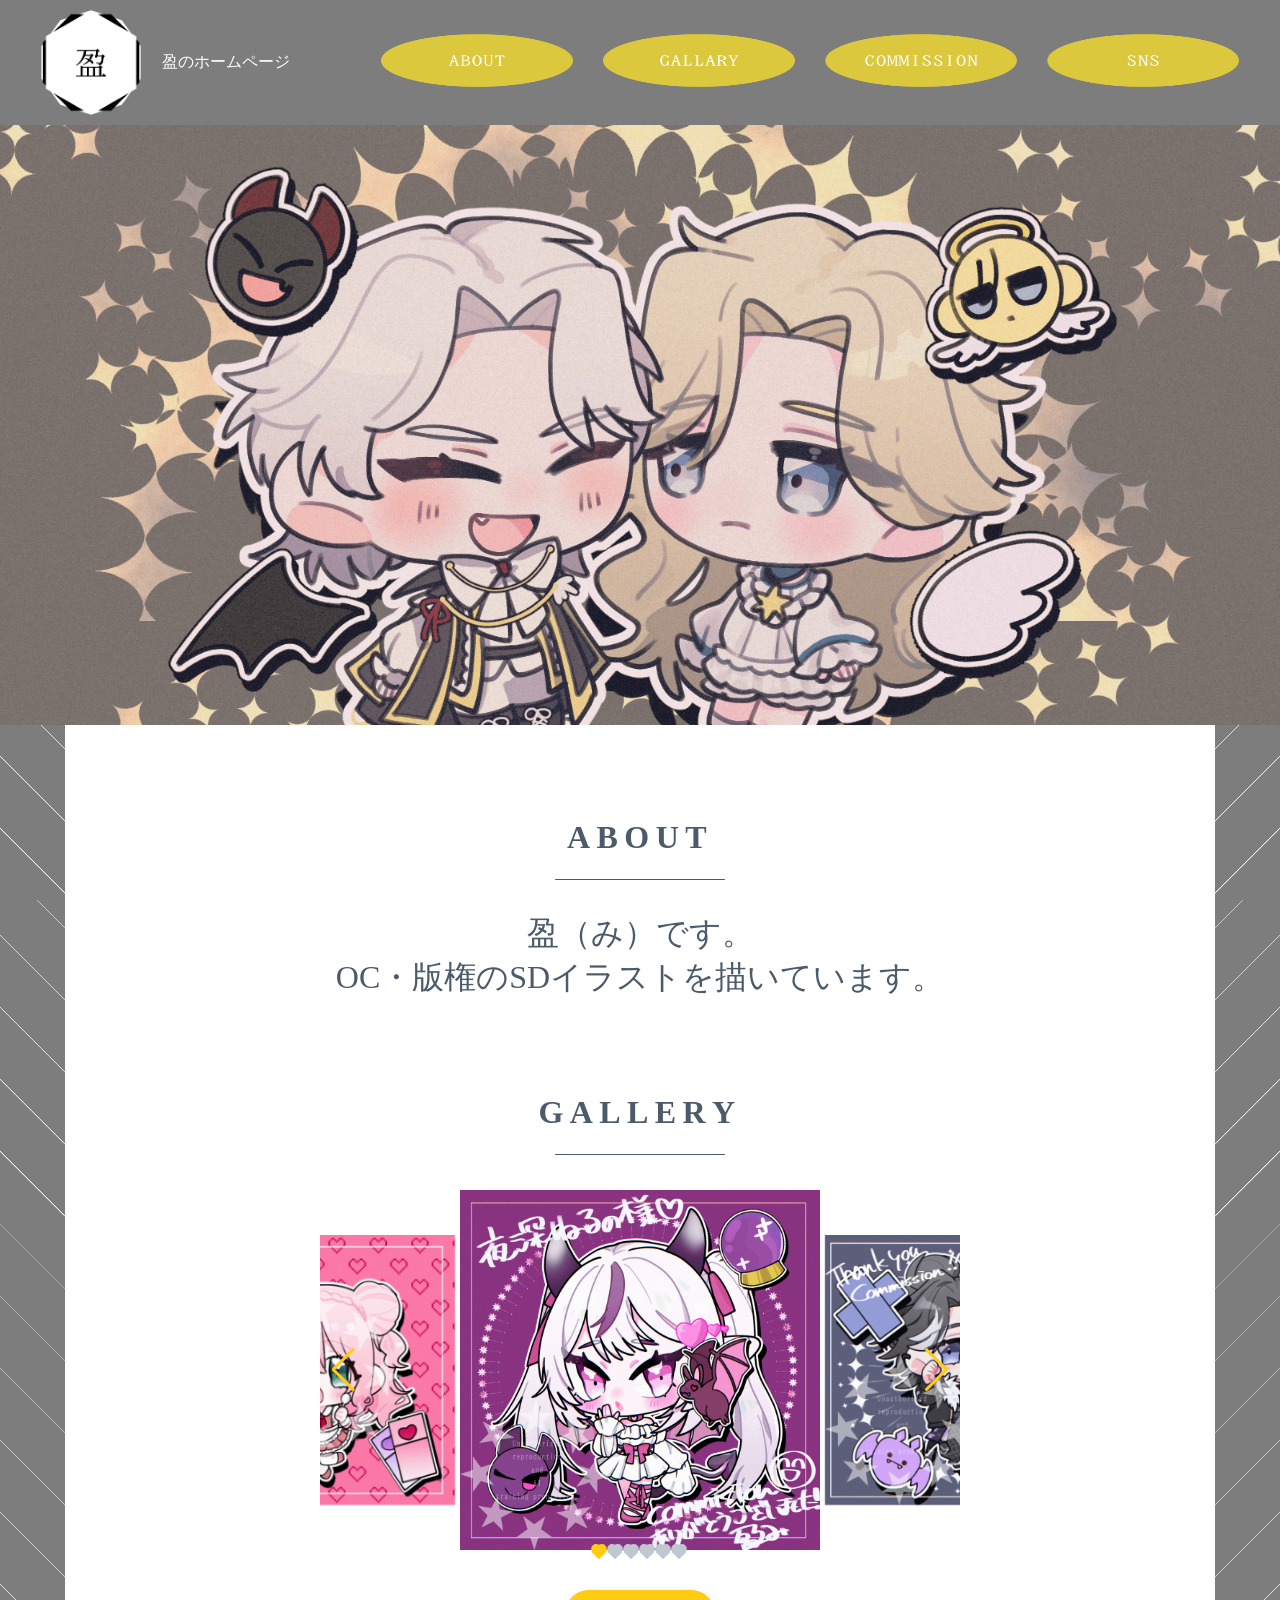
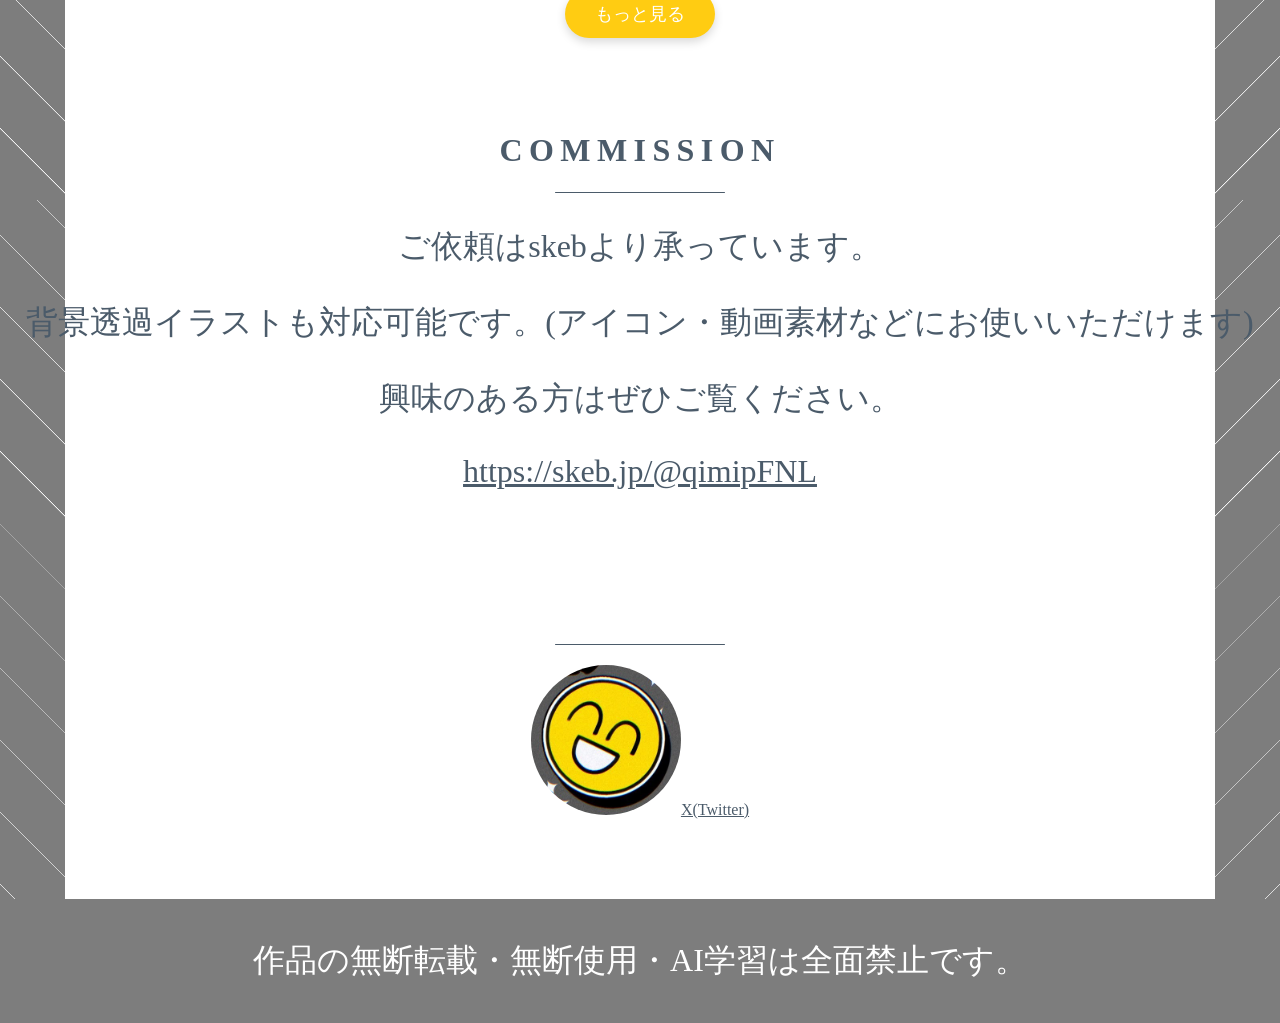
==== commit 49530a28: "css" ====
--- a/index.html
+++ b/index.html
@@ -58,7 +58,7 @@
             <div class="swiper-button-prev"></div>
             <div class="swiper-button-next"></div>
         </div>
-            <a class=gallery-link href="gallery.html">もっと見る</a>
+            <a class="gallery-link" href="gallery.html">もっと見る</a>
     </section>
     <section id="commission">
         <h2 class="fade-text">COMMISSION</h2>
@@ -76,10 +76,14 @@
 <footer class="site-footer">
     <p>作品の無断転載・無断使用・AI学習は全面禁止です。</p>
 </footer>
+<div class="transition-effect">
+    <img src="common/icon2.png" class="transition-icon">
+</div>
 
-</body>
+
 <script src="https://code.jquery.com/jquery-3.4.1.js"></script>
 <script src="common/js/lightbox.min.js"></script>
+<script src="https://cdn.jsdelivr.net/npm/swiper@11/swiper-bundle.min.js"></script>
 <script>
 //スマホハンバーガーメニュー
 (function($) {
@@ -92,9 +96,9 @@
         });
     });
 })(jQuery);
-</script>
-<script src="https://cdn.jsdelivr.net/npm/swiper@11/swiper-bundle.min.js"></script>
-<script>
+
+
+
   const swiper = new Swiper('.swiper', {
     loop: true,
     centeredSlides: true,
@@ -126,6 +130,24 @@
     });
 });
 fadeTexts.forEach(el => observer2.observe(el));
+
+const link = document.querySelector('.gallery-link');
+const effect = document.querySelector('.transition-effect');
+
+link.addEventListener('click', function(e) {
+    e.preventDefault();
+    effect.classList.add('active');
+
+    setTimeout(() => {
+        effect.classList.add('fade-out');
+    }, 1000);
+
+    setTimeout(() => {
+        window.location.href = this.href;
+    }, 900); // アニメーションと合わせる
+});
 </script>
+</body>
+
 
 </html>
--- a/css/pc.css
+++ b/css/pc.css
@@ -1,3 +1,9 @@
+html, body {
+    margin: 0;
+    padding: 0;
+    height: 100%;
+}
+
 p {
     font-size: 2em;
 }
@@ -41,6 +47,27 @@
     margin-left: 30px;
 }
 
+body {
+    background:
+        repeating-linear-gradient(
+            45deg,
+            #7d7d7d 0,
+            #7d7d7d 50px,
+            transparent 51px,
+            transparent -10px
+        ) left top / 65px 100% repeat-y,
+        repeating-linear-gradient(
+            -45deg,
+            #7d7d7d 0,
+            #7d7d7d 50px,
+            transparent 51px,
+            transparent -10px
+        ) right top / 65px 100% repeat-y,
+        #fff;
+}
+
+
+
 #mainPhoto {
     width: 100%;
     height: 600px;
@@ -52,7 +79,7 @@
 
 #mainPhoto img{
     width: 100%;
-    height: 90%;
+    height: 100%;
     object-fit: cover;
     display: block;
 }
@@ -135,20 +162,15 @@
 .gallery-link {
     text-decoration: none;
     display: block;
-    width: max-content;
-    margin-top: 25px;
-    margin-left: auto;
-    margin-right: auto;
+    width: fit-content;
+    padding: 12px 30px;
+    margin: 25px auto 0;
     color: #fff;
     background-color: #ffcc12;
-}
-
-a.gallery-link {
-    border-radius:100vh
-}
-
-.gallery-link {
+    font-size: 18px;
+    border-radius: 100vh;
     transition: 0.3s;
+    box-shadow: 0 4px 10px rgba(0,0,0,0.15);
 }
 
 .gallery-link:hover {
@@ -193,6 +215,35 @@
     text-align: center;
     margin: auto;
     color: #fff;
+}
+
+
+.transition-effect {
+    position: fixed;
+    inset: 0;
+    background: #ffcc12;
+    display: flex;
+    justify-content: center;
+    align-items: center;
+    opacity: 0;
+    pointer-events: none;
+    transform: scale(1);
+    transition: opacity 0.6s ease;
+    z-index: 10;
+}
+.transition-effect.active {
+    opacity: 1;
+}
+.transition-effect.fade-out {
+    opacity: 0;
+}
+.transition-icon {
+    width: 120px;
+    transform: scale(0.2);
+    transition: transform 0.6s ease;
+}
+.transition-effect.active .transition-icon {
+    transform: scale(3);
 }
 
 /*GALLERYページ*/
--- a/css/sp.css
+++ b/css/sp.css
@@ -125,6 +125,25 @@
         top: 15px;
         transform: rotate(-45deg);
     }
+
+    body {
+    background:
+        repeating-linear-gradient(
+            45deg,
+            #7d7d7d 0,
+            #7d7d7d 50px,
+            transparent 51px,
+            transparent -10px
+        ) left top / 35px 100% repeat-y,
+        repeating-linear-gradient(
+            -45deg,
+            #7d7d7d 0,
+            #7d7d7d 50px,
+            transparent 51px,
+            transparent -10px
+        ) right top / 35px 100% repeat-y,
+        #fff;
+}
    
     .swiper {
         width: 100%;
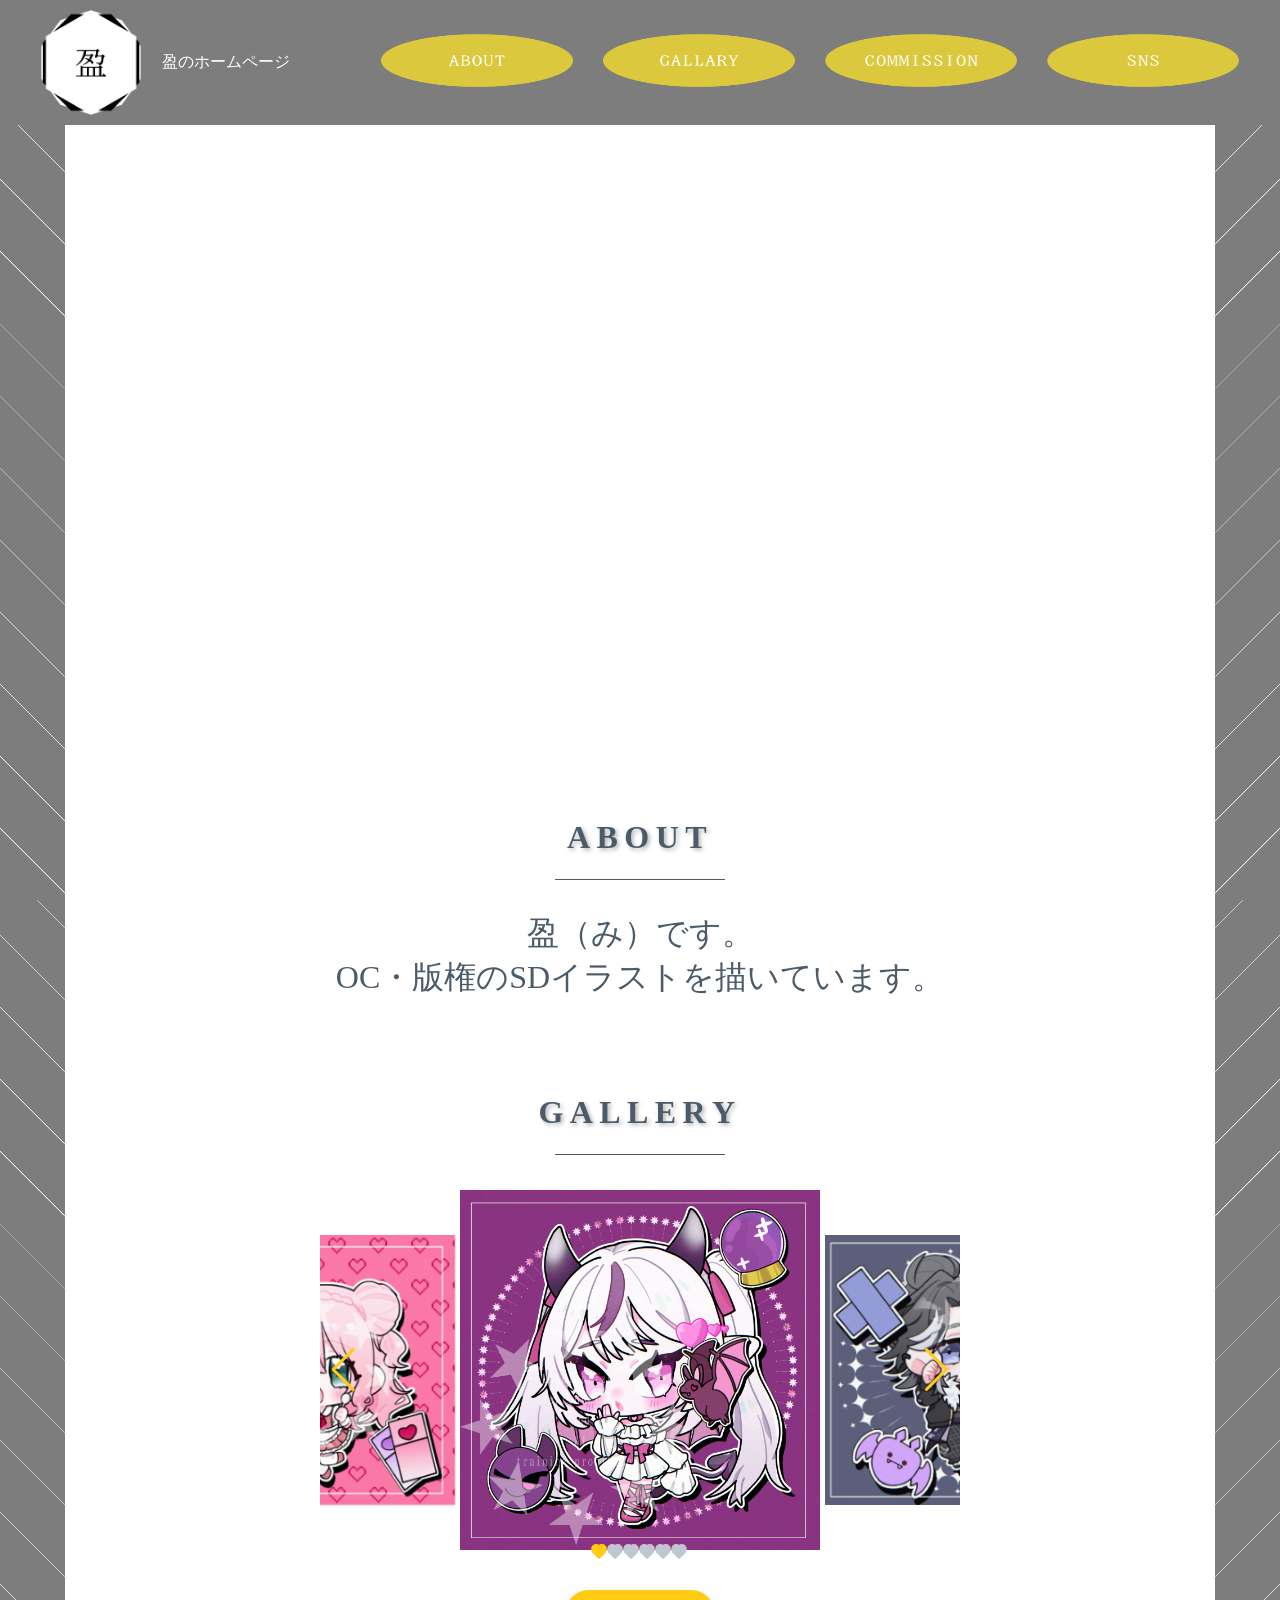
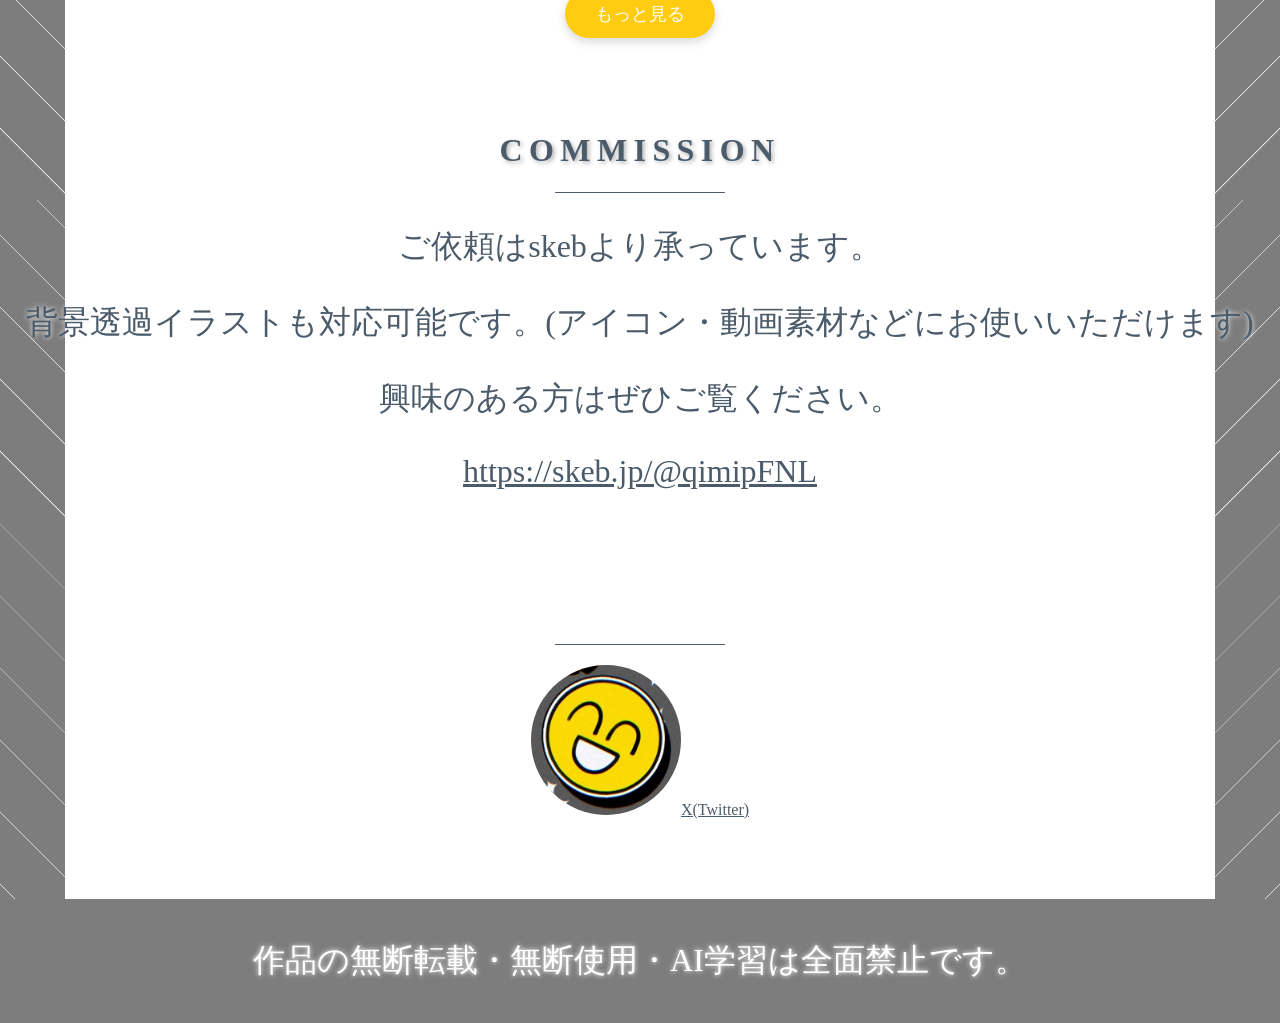
==== commit 7009304c: "main video" ====
--- a/index.html
+++ b/index.html
@@ -33,8 +33,8 @@
     </div>
 </header>
 <main>
-    <div id="mainPhoto">
-        <img src="common/main.png" width="100%" height="auto" alt="表紙">
+    <div class="header-video">
+        <video src="common/808315088.667613.mp4" autoplay loop muted playsinline></video>
     </div>
     <section id="about">
     <h2 class="fade-text">ABOUT</h2>
--- a/css/pc.css
+++ b/css/pc.css
@@ -84,6 +84,18 @@
     display: block;
 }
 
+.header-video {
+    width: 100%;
+    height: 600px;
+    overflow: hidden;
+}
+
+.header-video video {
+    width: 100%;
+    height: 100%;
+    object-fit: cover;
+}
+
 main section {
   margin: 80px auto;
 }
@@ -351,6 +363,34 @@
     object-fit: cover;
 }
 
+.grid-g img:hover {
+    transform: scale(1.2);
+}
+
+.grid-g {
+    display: grid;
+    grid-template-columns: repeat(1, 1fr);
+    gap: 20px;
+    max-width: 990px;
+    margin: 0 auto;
+}
+
+.grid-g a {
+    display: flex;
+    justify-content: center;
+}
+
+.grid-g img {
+    width: 60%;
+    height: auto;
+    object-fit: cover;
+}
+
+.lb-overlay {
+    background: rgba(0,0,0,0.4) !important;
+}
+
+
 .fade-up {
     opacity: 0;
     transform: translateY(30px);
--- a/css/sp.css
+++ b/css/sp.css
@@ -201,10 +201,26 @@
 
 /*GALLERYのCSS*/
 
-    .page-title {
+.page-title {
         font-size: 40px;
         padding: 0;
     }
 
-
-    }+.grid-g img {
+    width: 30%;
+    height: auto;
+    object-fit: cover;
+}
+
+.header-video {
+    width: 100%;
+    height: 300px;
+    overflow: hidden;
+}
+
+.header-video video {
+    width: 100%;
+    height: 100%;
+    object-fit: cover;
+    }
+}
